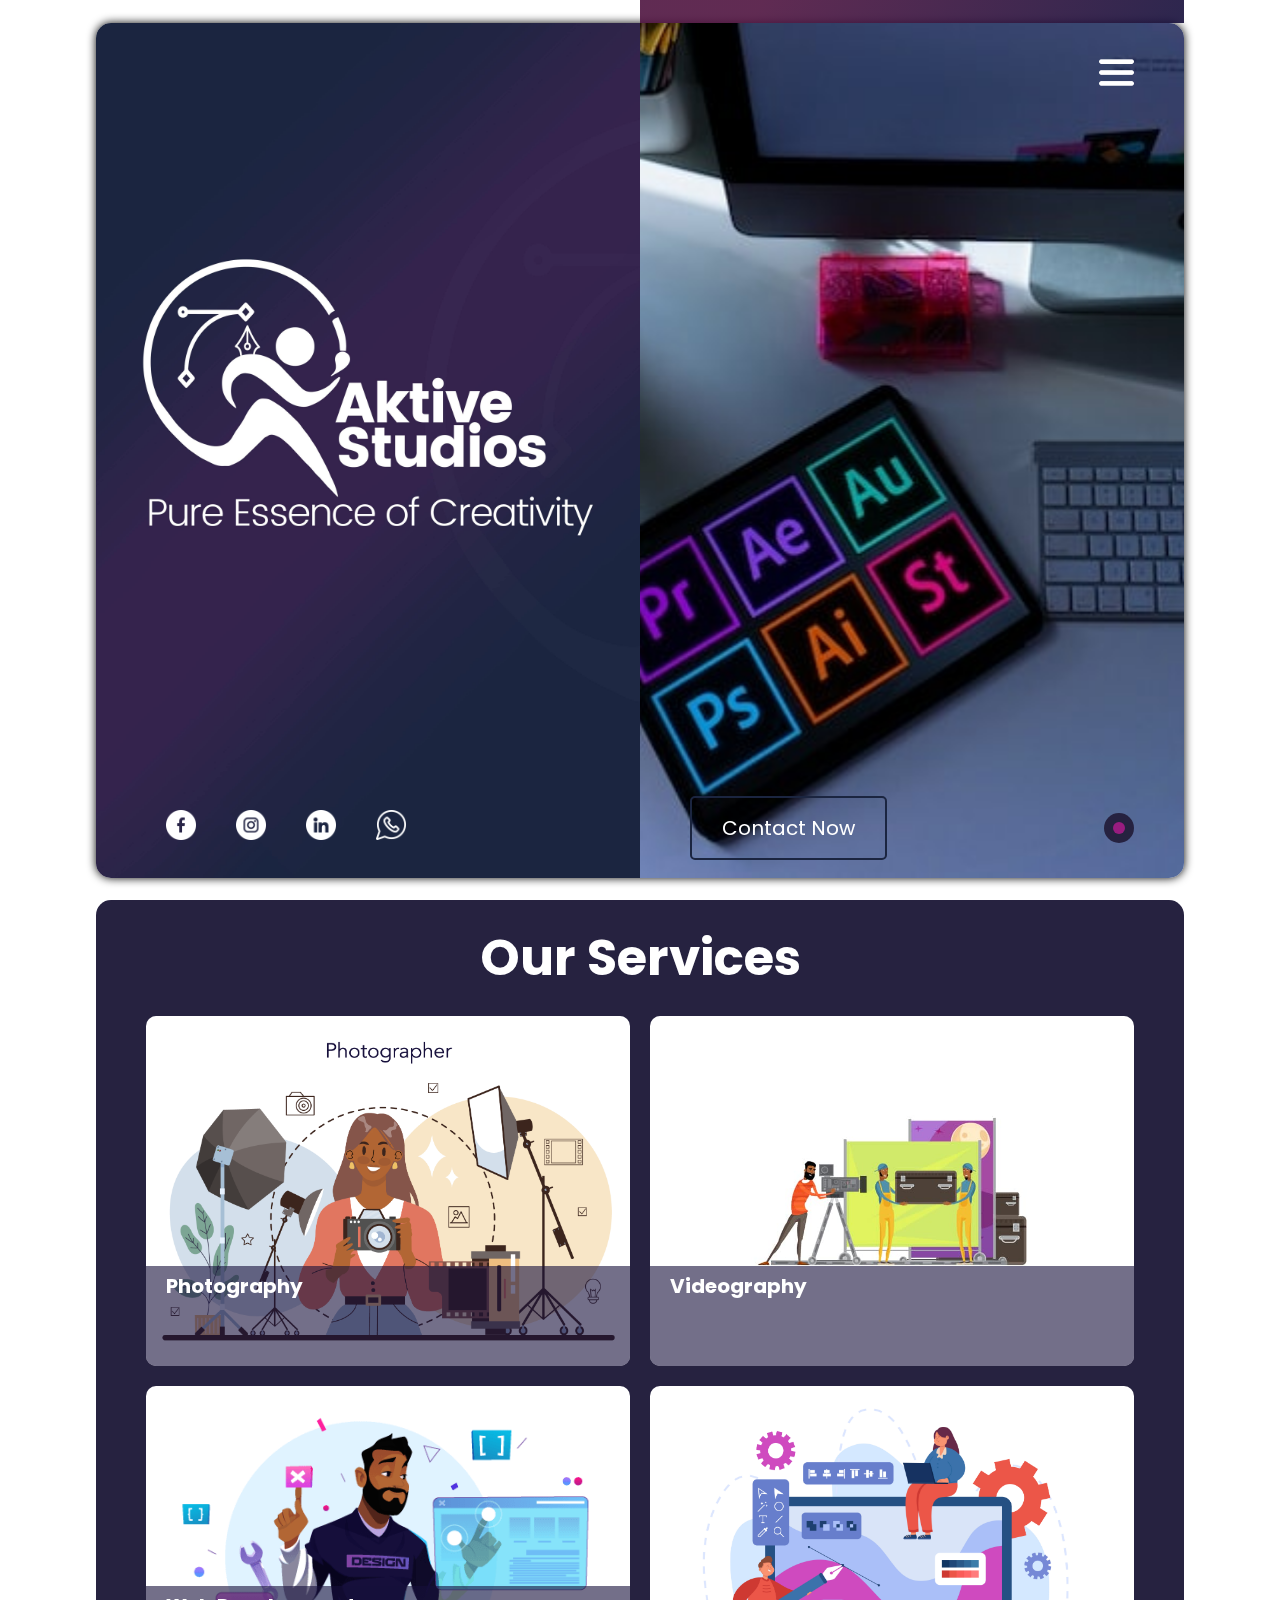
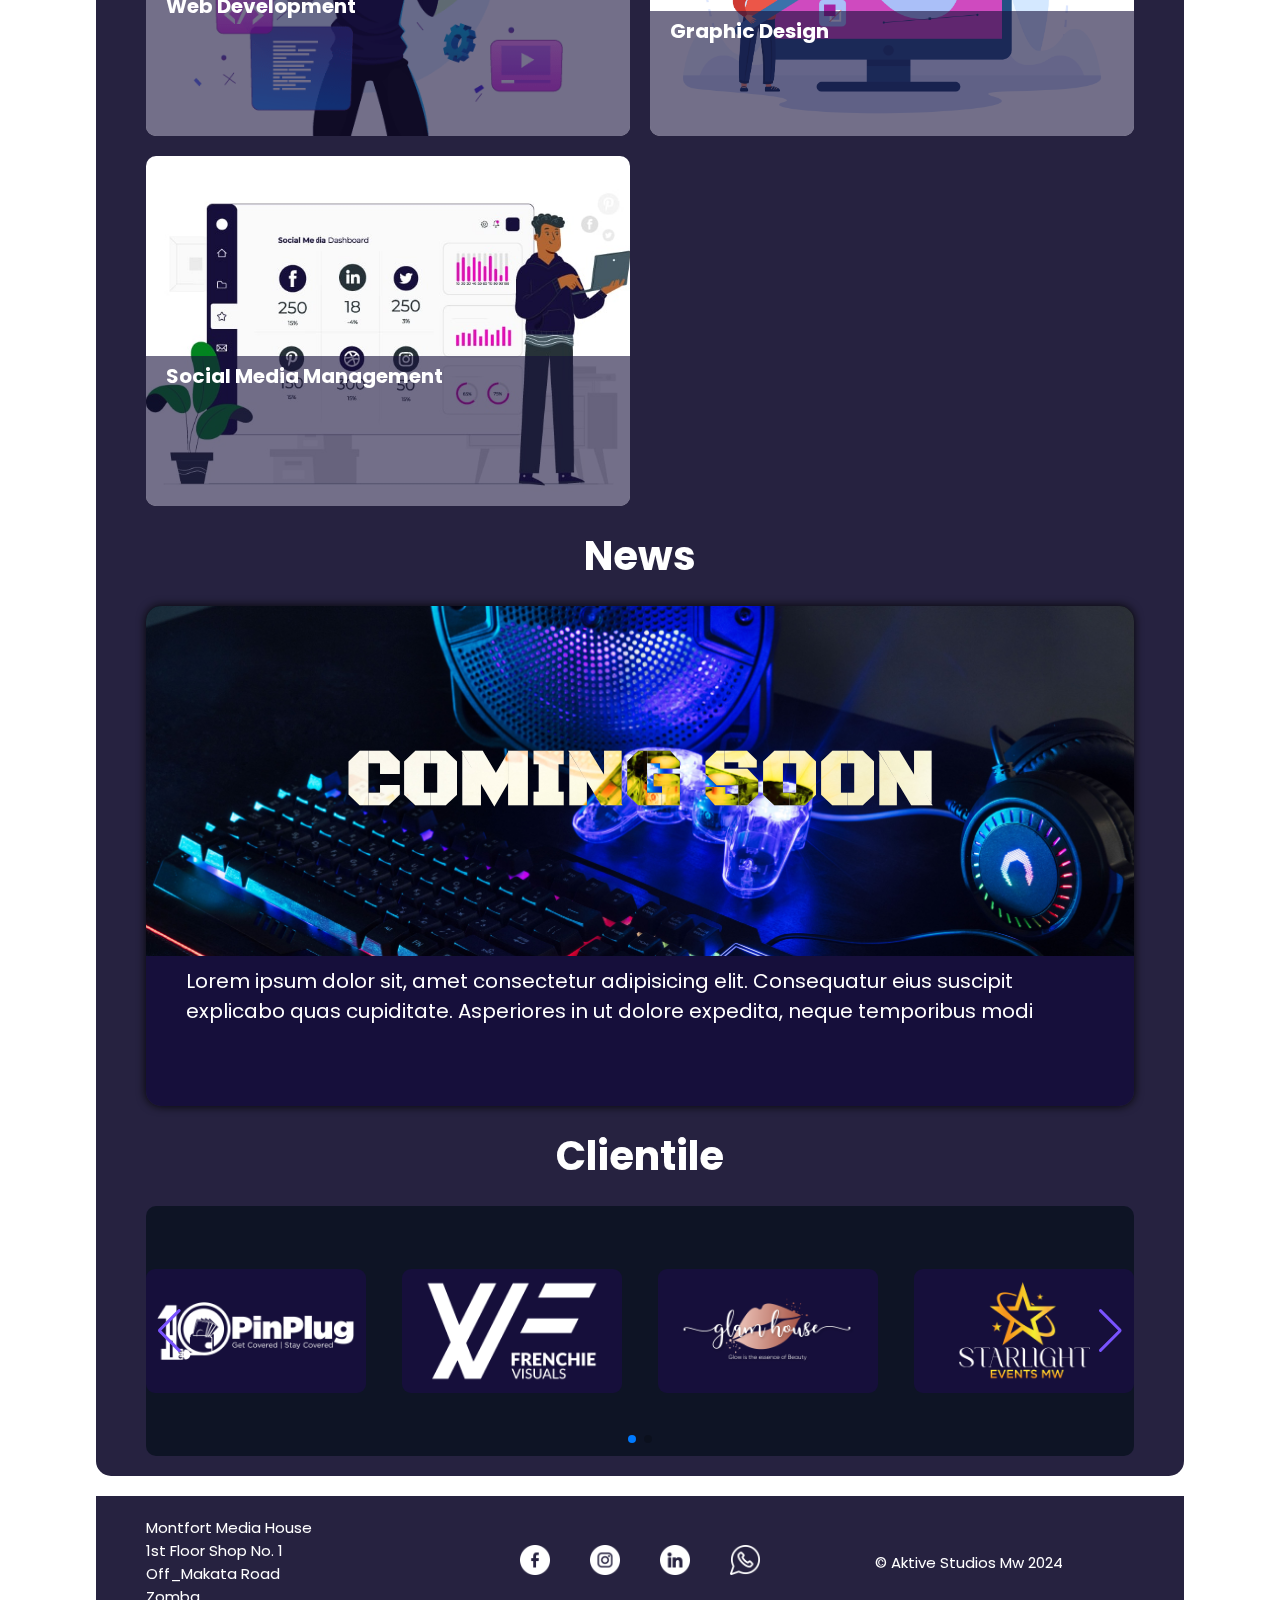
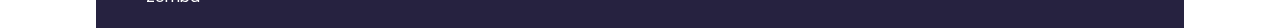
==== index.html @ d909a80d "Initial commit" ====
<!DOCTYPE html>
<html lang="en">
  <head>
    <meta charset="UTF-8" />
    <meta name="viewport" content="width=device-width, initial-scale=1.0" />
    <title>Home-Aktive Studios</title>
    <!-- GOOGLE FONTS -->
    <link rel="preconnect" href="https://fonts.googleapis.com" />
    <link rel="preconnect" href="https://fonts.gstatic.com" crossorigin />
    <link
      href="https://fonts.googleapis.com/css2?family=Poppins:wght@400;500;700&display=swap"
      rel="stylesheet"
    />
    <!-- SWIPER CSS -->
    <link
      rel="stylesheet"
      href="https://cdn.jsdelivr.net/npm/swiper@11/swiper-bundle.min.css"
    />

    <!-- FAVICON -->
    <link rel="icon" type="image/x-icon" href="/favicon/favicon.ico" />
    <!-- CSS -->
    <link rel="stylesheet" href="/css/style.css" />
  </head>
  <body>
    <!-- HERO SECTION -->
    <header class="header">
      <div class="header__hero-section">
        <!-- HERO-SECTION-LEFT-SIDE -->
        <div class="hero-section__left">
          <div class="left__social-media-icons">
            <a href="#"
              ><img src="/project-assests/icons/facebook.png" alt="FaceBook"
            /></a>
            <a href="#"
              ><img src="/project-assests/icons/instagram.png" alt="Instagram"
            /></a>
            <a href="#"
              ><img src="/project-assests/icons/linkedin.png" alt="Linkedin"
            /></a>
            <a href="#"
              ><img src="/project-assests/icons/whatsapp.png" alt="Linkedin"
            /></a>
          </div>
        </div>
        <!-- HERO-SECTION-RIGHT-SIDE -->
        <div class="hero-section__right">
          <!-- NAVIGATION -->
          <nav class="hero-section__right-navigation">
            <!-- LOGO -->
            <div class="right-navigation__logo">
              <a href="./index.html">
                <img
                  src="/project-assests/aktive-stu-compressed/Display-min.jpg"
                  alt="Logo"
                />
              </a>
            </div>
            <!-- NAVIGITON LINKS -->
            <ul class="right-navigation__links">
              <li><a href="#">Home</a></li>
              <li class="dropdown-parent">
                <a href="#">Services</a>
                <!-- DROPDOWN -->
                <ul class="dropdown">
                  <li><a href="./photography.html">Photography</a></li>
                  <li><a href="#">Videography</a></li>
                  <li><a href="./graphic-design.html">Graphic Design</a></li>
                  <li><a href="#">Web Development</a></li>
                  <li><a href="#">Social Media Management</a></li>
                </ul>
              </li>
              <!-- <li><a href="#">News</a></li> -->
              <li><a href="./contact.html">Contact Us</a></li>
              <li><a href="./about.html">About Us</a></li>
            </ul>
            <!-- NAVIGATION MENU-CLOSE ICON -->
            <div class="right-navigation__icon"></div>
          </nav>
          <!-- WELCOME -->
          <div class="hero-section__welcome-aktive">
            <h2 class="welcome">Aktive Studios Mw</h2>
            <p class="aktive-subtitle">Pure Essence Of Creativity</p>
          </div>
          <!-- CALL TO ACTION -->
          <div class="hero-section__right-bottom">
            <button class="right-bottom__button btn hide-this-one">
              Contact Now
            </button>
            <div class="right-bottom__glow" title="We are open">
              <span class="glow__inner-circle"></span>
            </div>
          </div>
          <!-- SMALL SCREEN NAVIGATION -->
          <div class="nav-sm">
            <ul class="nav-sm__links">
              <li><a href="./index.html">Home</a></li>
              <li><a href="#">News</a></li>
              <li><a href="./contact.html">Contact Us</a></li>
              <li><a href="./about.html">About Us</a></li>
              <hr />
              <li><a href="./photography.html">Photography</a></li>
              <li><a href="#">Videography</a></li>
              <li><a href="./graphic-design.html">Graphic Design</a></li>
              <li><a href="#">Social Media Management</a></li>
              <li><a href="#">Web Design and Development</a></li>
            </ul>
          </div>
        </div>
      </div>
    </header>
    <main class="main">
      <!-- OVERVIEW -->
      <section class="main__overview">
        <!-- TITLE -->
        <h2 class="main__overview-title">Our Services</h2>
        <!-- CARDS -->
        <div class="main__overview-photography card">
          <!-- CARD DESCRIPTION -->
          <div class="card__description">
            <h2 class="min-description-title">Photography</h2>
            <p class="min-description">
              Freezing moments with finesse and creativity, this is more than
              just snapping pictures, it&apos;s about weaving a visual narrative
              that speaks to your distinctive story. Be it corporate events,
              product showcases, or personal milestones, our team of skilled
              photographers brings an artistic flair to each project.
            </p>
          </div>
        </div>
        <!-- CARDS -->
        <div class="main__overview-videography card">
          <!-- CARD DESCRIPTION -->
          <div class="card__description">
            <h2 class="min-description-title">Videography</h2>
            <p class="min-description">
              With a fresh perspective and innovative approach, we transform
              ideas into visually compelling stories. Whether it&apos;s
              documenting events, creating promotional videos, or capturing
              life&apos;s significant moments, we create videos that not only
              engage but also resonate, delivering a visual journey that
              supersedes the ordinary.
            </p>
          </div>
        </div>
        <!-- CARDS -->
        <div class="main__overview-graphic-design card">
          <!-- CARD DESCRIPTION -->
          <div class="card__description">
            <h2 class="min-description-title">Graphic Design</h2>
            <p class="min-description">
              In the world of graphic design, we transform concepts into visual
              masterpieces. We design eye-catching and impactful visions that
              communicate your brand&apos;s essence. From logos to marketing
              collateral, we merge creativity with precision to deliver designs
              that stand out. We bring your ideas to life with compelling
              graphic solutions that leave a last impression.
            </p>
          </div>
        </div>
        <!-- CARDS -->
        <div class="main__overview-web-development card">
          <!-- CARD DESCRIPTION -->
          <div class="card__description">
            <h2 class="min-description-title">Web Development</h2>
            <p class="min-description">
              we bring digital visions to life. Creating websites that not only
              captivate but also deliver exceptional user experiences. From
              concept to coding, we specialize in turning ideas into visually
              appealing and intuitively navigable online spaces. Let us elevate
              online presence with tailored web solutions that leave a lasting
              impression. Visit our offices today, let us work on your next
              project.
            </p>
          </div>
        </div>
        <!-- CARDS -->
        <div class="main__overview-social-media-management card">
          <!-- CARD DESCRIPTION -->
          <div class="card__description">
            <h2 class="min-description-title">Social Media Management</h2>
            <p class="min-description">
              We specialize in comprehensive social media management, tailoring
              strategies to elevate your brands online presence. From content
              creation and scheduling to audience engagement and analytics, our
              team ensures a dynamic and effective social media presence. We
              craft compelling narratives across platforms, fostering meaningful
              connections and driving results.
            </p>
          </div>
        </div>
      </section>
      <!-- NEWS SECTION -->
      <section class="main__news">
        <h2 class="main__news-title">News</h2>
        <div class="main__news-container">
          <div class="news__banner">
            <h2 class="banner__inner-content">Coming Soon</h2>
          </div>
          <div class="news__description">
            <p>
              Lorem ipsum dolor sit, amet consectetur adipisicing elit.
              Consequatur eius suscipit explicabo quas cupiditate. Asperiores in
              ut dolore expedita, neque temporibus modi
            </p>
          </div>
        </div>
      </section>
      <!-- CLIENTS -->
      <!--  -->
      <h2 class="client-title">Clientile</h2>
      <!-- Swiper -->
      <div class="swiper mySwiper index-swiper">
        <div class="swiper-wrapper">
          <div class="swiper-slide">
            <div class="client-logos__group-1">
              <!-- 10 Pin Plug -->
              <img
                class="client-logo"
                src="/project-assests/client-logos/10-pin-plug.png"
                alt="10 Pin Plug Logo"
              />
              <!-- FV -->
              <img
                class="client-logo"
                src="/project-assests/client-logos/FV.png"
                alt="FV Logo"
              />
              <!-- Glamhouse -->
              <img
                class="client-logo"
                src="/project-assests/client-logos/Glamshouse.png"
                alt="FV Logo"
              />
              <!-- Starlight -->
              <img
                class="client-logo ten-hidden"
                src="/project-assests/client-logos/Starlight.png"
                alt="Starlight"
              />
            </div>
          </div>
          <div class="swiper-slide">
            <div class="client-logos__group-2">
              <!-- OMJAN -->
              <img
                class="client-logo"
                src="/project-assests/client-logos/Omjan.png"
                alt="Omjan Logo"
              />
              <!-- AMALGACOOP -->
              <img
                class="client-logo"
                src="/project-assests/client-logos/amalgacoop.png"
                alt="Amalgacoop Logo"
              />
              <!-- SIR HARRY JOHNSON -->
              <img
                class="client-logo ten-hidden"
                src="/project-assests/client-logos/SJSS.png"
                alt="Sir Harry Johnson Logo"
              />
              <!-- SPARKLE -->
              <img
                class="client-logo"
                src="/project-assests/client-logos/Sparkle.png"
                alt="Sparkle Logo"
              />
            </div>
          </div>
          <!-- <div class="swiper-slide">Slide 3</div>
          <div class="swiper-slide">Slide 4</div>
          <div class="swiper-slide">Slide 5</div>
          <div class="swiper-slide">Slide 6</div>
          <div class="swiper-slide">Slide 7</div>
          <div class="swiper-slide">Slide 8</div>
          <div class="swiper-slide">Slide 9</div> -->
        </div>
        <div class="swiper-button-next"></div>
        <div class="swiper-button-prev"></div>
        <div class="swiper-pagination"></div>
      </div>
    </main>
    <!-- FOOTER -->
    <!-- Footer -->
    <footer class="footer">
      <div class="footer__address">
        <h2 class="address__title" style="display: none">Physical Address</h2>
        <p class="address__description">
          Montfort Media House<br />
          1st Floor Shop No. 1<br />
          Off_Makata Road<br />
          Zomba
        </p>
      </div>

      <div class="hero-section__social-media-icons--footer">
        <a href="#">
          <img
            class="social-media social-media--facebook"
            src="/project-assests/icons/facebook.png"
            alt="FaceBook"
          />
        </a>
        <a href="#">
          <img
            class="social-media social-media--instagram"
            src="/project-assests/icons/instagram.png"
            alt="Instagram"
          />
        </a>
        <a href="#">
          <img
            class="social-media social-media--linkedin"
            src="/project-assests/icons/linkedin.png"
            alt="LinkedIn"
          />
        </a>
        <a href="#">
          <img
            class="social-media social-media--whatsapp"
            src="/project-assests/icons/whatsapp.png"
            alt="WhatsApp"
          />
        </a>
      </div>
      <div class="footer__copyright">
        <p class="copyright__info">&copy; Aktive Studios Mw 2024</p>
      </div>
    </footer>
    <!-- SWIPER JS -->
    <script src="https://cdn.jsdelivr.net/npm/swiper@11/swiper-bundle.min.js"></script>
    <!-- JAVASCRIPT -->
    <script src="/javascript/main.js"></script>
  </body>
</html>
---- css/style.css ----
@import url("https://fonts.googleapis.com/css2?family=Black+Ops+One&display=swap");
*,
*::before,
*::after {
  box-sizing: border-box;
  font-family: "Poppins", sans-serif;
  list-style-type: none;
  text-decoration: none;
  margin: 0;
  padding: 0;
}

html {
  font-size: 62.5%;
  scroll-behavior: smooth;
}

body {
  text-decoration: none;
  background-color: #fff;
}

.header {
  display: flex;
  align-items: center;
  justify-content: center;
  height: 100vh;
  width: 100%;
}
.header__hero-section {
  box-shadow: 0 0 10px #050505;
  border-radius: 1.5em;
  height: 95vh;
  width: 85%;
  display: grid;
  grid-template-areas: "hero-section__left hero-section__right";
  grid-template-columns: repeat(2, minmax(0, 1fr));
  grid-template-rows: repeat(1, minmax(0, 1fr));
}

.hero-section__right {
  background-image: url("/project-assests/aktive-stu-compressed/adobe-products-on-tablet-min.jpg");
  background-size: cover;
  background-position: center;
  background-repeat: no-repeat;
  grid-area: hero-section__right;
  border-top-right-radius: 1.5em;
  border-bottom-right-radius: 1.5em;
  position: relative;
  animation: switchBanner;
  animation-duration: 25s;
  animation-timing-function: ease-in-out;
  animation-iteration-count: infinite;
  animation-direction: alternate;
}
.hero-section__right:hover {
  cursor: pointer;
  animation-play-state: paused;
}
.hero-section__right-navigation {
  display: flex;
  align-items: center;
  justify-content: center;
  justify-content: flex-end;
  padding: 0 5em;
  height: 10em;
  width: 100%;
  position: relative;
  overflow-x: hidden;
}

@keyframes switchBanner {
  0% {
    background-image: url("/project-assests/aktive-stu-compressed/adobe-products-on-tablet-min.jpg");
    background-size: cover;
    background-position: center;
    background-repeat: no-repeat;
  }
  25% {
    background-image: url("/project-assests/aktive-stu-compressed/cameras-min.jpg");
    background-size: cover;
    background-position: center;
    background-repeat: no-repeat;
  }
  50% {
    background-image: url("/project-assests/aktive-stu-compressed/programming-min.jpg");
    background-size: cover;
    background-position: center;
    background-repeat: no-repeat;
  }
  75% {
    background-image: url("/project-assests/aktive-stu-compressed/shiny-lens-min.jpg");
    background-size: cover;
    background-position: center;
    background-repeat: no-repeat;
  }
  100% {
    background-image: url("/project-assests/aktive-stu-compressed/social-media-woman-laptop-min.jpg");
    background-size: cover;
    background-position: center;
    background-repeat: no-repeat;
  }
}
.right-navigation__logo {
  height: 5em;
  width: 5em;
  display: none;
}
.right-navigation__logo img {
  border-radius: 100%;
  height: 100%;
  width: 100%;
}

.right-navigation__links {
  display: flex;
  align-items: center;
  justify-content: center;
  padding: 0;
  position: relative;
  transition: all 250ms ease-in-out 5ms;
  transform: translateX(1000px);
}
.right-navigation__links li {
  margin: 0 1.5em;
  transition: all 250ms ease-in-out 5ms;
}
.right-navigation__links li a {
  padding: 0;
  font-size: 1.4em;
  font-weight: 500;
  color: #fff;
  transition: all 250ms ease-in-out 5ms;
}
.right-navigation__links li a:hover {
  color: #b61b90;
}

.right-navigation__icon {
  background-image: url("/project-assests/icons/menu.png");
  background-size: cover;
  background-position: center;
  background-repeat: no-repeat;
  cursor: pointer;
  width: 35px;
  height: 35px;
  filter: invert(1);
  transition: all 250ms ease-in-out 5ms;
}

.right-navigation__icon.nav--close {
  background-image: url("/project-assests/icons/close.png");
  background-size: cover;
  background-position: center;
  background-repeat: no-repeat;
  cursor: pointer;
  width: 20px;
  height: 20px;
  filter: invert(1);
  transition: all 250ms ease-in-out 5ms;
}

.hero-section__right-navigation.view-overflow {
  overflow-x: visible;
}

.dropdown {
  position: absolute;
  display: none;
  background-color: rgba(22, 15, 59, 0.8);
  background-image: linear-gradient(to left top, rgba(22, 15, 59, 0.8), rgba(79, 20, 64, 0.5) 40%, rgba(79, 20, 64, 0.5) 50%, rgba(22, 15, 59, 0.8));
  border-radius: 0.5em;
  padding: 0.5em 2em;
}
.dropdown li {
  margin: 1.5em 0;
}

.dropdown.active {
  display: block;
}

.hero-section__left {
  background-image: url("/project-assests/aktive-stu-compressed/Display-min.jpg");
  background-size: cover;
  background-position: center;
  background-repeat: no-repeat;
  border-top-left-radius: 1.5em;
  border-bottom-left-radius: 1.5em;
  grid-area: hero-section__left;
  position: relative;
  padding: 0 5em;
}

.left__social-media-icons {
  position: absolute;
  bottom: 0;
  height: 10em;
  width: 100%;
  display: flex;
  align-items: center;
  justify-content: center;
  justify-content: flex-start;
}
.left__social-media-icons img {
  filter: invert(1);
  height: 30px;
  margin: 0 2em;
  transition: all 250ms ease-in-out 5ms;
  width: 30px;
}
.left__social-media-icons img:hover {
  transform: translateY(-5px);
  filter: invert(50);
  opacity: 0.5;
}

.hero-section__right-bottom {
  position: absolute;
  bottom: 0;
  width: 100%;
  height: 10em;
  display: flex;
  align-items: center;
  justify-content: center;
  justify-content: space-between;
  padding: 0 5em;
}

.btn {
  font-size: 2em;
  padding: 15px 30px;
  color: #fff;
  background: transparent;
  outline: 0;
  overflow: hidden;
  border: 2px solid #1b2540;
  cursor: pointer;
  position: relative;
  border-radius: 5px;
  transition: all 250ms ease-in-out 5ms;
}

.btn.btn:hover {
  box-shadow: 1px 1px 5px #1b2540;
  transform: scale(1.1);
}

.btn::before {
  content: "";
  width: 100%;
  height: 100%;
  position: absolute;
  left: 0;
  top: 0;
  transform: translateX(-100%);
  background: linear-gradient(90deg, transparent, #1b2540, transparent);
  transition: all 500ms ease;
}

.btn:hover::before {
  left: 100%;
  transform: translateX(100%);
}

.right-bottom__glow {
  display: flex;
  align-items: center;
  justify-content: center;
  background: rgb(23, 252, 23);
  border-radius: 100%;
  border: none;
  box-shadow: 0 0 10px 2px rgb(23, 252, 23);
  cursor: pointer;
  height: 30px;
  width: 30px;
  animation: bubble_glow 4s alternate 0ms infinite;
  transition: all 250ms ease-in-out 5ms;
}

.glow__inner-circle {
  width: 12px;
  height: 12px;
  background: #ffffff;
  border: none;
  border-radius: 100%;
  filter: opacity(0.8);
}

.right-bottom__glow.close {
  animation: none;
  box-shadow: none;
  background: #262240;
}

.glow__inner-circle.close {
  background: #b61b90;
}

@keyframes bubble_glow {
  0% {
    transform: scale(1);
  }
  50% {
    box-shadow: 0 0 10px 3px rgb(23, 252, 23);
    filter: hue-rotate(220deg);
    transform: scale(1.19);
  }
  100% {
    transform: scale(1);
  }
}
@media (max-width: 1024px) {
  .hero-section__right-navigation {
    display: flex;
    align-items: center;
    justify-content: center;
    justify-content: flex-end;
    padding: 0 2em;
    height: 10em;
    width: 100%;
    position: relative;
    overflow-x: hidden;
  }
  .btn {
    font-size: 2em;
    padding: 10px 20px;
  }
  .header__hero-section {
    height: 95vh;
    width: 90%;
  }
}
@media (max-width: 768px) {
  .header {
    display: block;
    height: 70vh;
  }
  .header__hero-section {
    width: 100%;
    height: 70vh;
    border: none;
    box-shadow: none;
    border-radius: none;
    grid-template-areas: "hero-section__right";
    grid-template-columns: repeat(1, minmax(0, 1fr));
    grid-template-rows: repeat(1, minmax(0, 1fr));
  }
  .header__hero-section .hero-section__left {
    display: none;
  }
  .header__hero-section .hero-section__right {
    border-radius: 0;
  }
  .hero-section__right-navigation {
    justify-content: space-between;
    padding: 0 2.5em;
    height: 10em;
    width: 100%;
  }
  .right-navigation__logo {
    display: block;
  }
  .right-navigation__links {
    display: flex;
    align-items: center;
    justify-content: center;
    transition: all 250ms ease-in-out 5ms;
  }
  .right-navigation__links li {
    margin: 0 0.5em;
    transition: all 250ms ease-in-out 5ms;
  }
  .hero-section__right-bottom {
    bottom: 0;
    width: 100%;
    height: 20em;
    display: flex;
    align-items: center;
    justify-content: center;
    flex-direction: column;
    padding: 0;
  }
  .right-bottom__glow {
    margin-top: 15px;
  }
  .btn {
    font-size: 2em;
    padding: 8px 20px;
  }
}
@media (max-width: 430px) {
  .header {
    display: block;
    height: 60vh;
  }
  .header__hero-section {
    width: 100%;
    height: 60vh;
    border: none;
    box-shadow: none;
    border-radius: none;
    grid-template-areas: "hero-section__right";
    grid-template-columns: repeat(1, minmax(0, 1fr));
    grid-template-rows: repeat(1, minmax(0, 1fr));
  }
  .header__hero-section .hero-section__left {
    display: none;
  }
  .header__hero-section .hero-section__right {
    border-radius: 0;
  }
  .hero-section__right-navigation {
    justify-content: space-between;
    padding: 0 2.5em;
    height: 10em;
    width: 100%;
  }
  .right-navigation__logo {
    display: block;
  }
  .right-navigation__links {
    display: flex;
    align-items: center;
    justify-content: center;
    transition: all 250ms ease-in-out 5ms;
  }
  .right-navigation__links li {
    margin: 0;
    transition: all 250ms ease-in-out 5ms;
  }
  .hero-section__right-bottom {
    bottom: 0;
    width: 100%;
    height: 20em;
    display: flex;
    align-items: center;
    justify-content: center;
    flex-direction: column;
    padding: 0;
  }
  .right-bottom__glow {
    margin-top: 15px;
  }
  .btn {
    font-size: 2em;
    padding: 8px 20px;
  }
}
.main {
  background-color: #262240;
  border-radius: 1.5em;
  padding: 2em 5em;
  width: 85%;
  margin-inline: auto;
}

.card {
  background: linear-gradient(to left top, #1b2540, #4f1440 40%, #4f1440 50%, #262240);
  border-radius: 1em;
  position: relative;
  height: 35em;
  overflow: hidden;
  transition: all 250ms ease-in-out 5ms;
}
.card:hover {
  cursor: pointer;
  transform: scale(1.025);
}

.main__overview {
  display: grid;
  grid-template-areas: "title title" "photography videography" "web-design graphic-design" "social-media-management .";
  grid-template-rows: repeat(4, minmax(0, auto));
  grid-template-columns: repeat(2, minmax(0, 1fr));
  gap: 2em;
}

.main__overview-title {
  grid-area: title;
  color: #fff;
  font-size: 5em;
  font-weight: 700;
  text-align: center;
}

.main__overview-photography {
  grid-area: photography;
  background-image: url("/project-assests/aktive-stu-compressed/photographer-vector-web-min.png");
  background-size: cover;
  background-position: center;
  background-repeat: no-repeat;
}

.main__overview-videography {
  grid-area: videography;
  background-image: url("/project-assests/aktive-stu-compressed/videographers-vector-web-min.jpg");
  background-size: cover;
  background-position: center;
  background-repeat: no-repeat;
}

.main__overview-graphic-design {
  grid-area: graphic-design;
  background-image: url("/project-assests/images/graphics-animated-2.jpg");
  background-size: cover;
  background-position: center;
  background-repeat: no-repeat;
}

.main__overview-web-development {
  grid-area: web-design;
  background-image: url("/project-assests/aktive-stu-compressed/web-developer-vector-web-min.png");
  background-size: cover;
  background-position: center;
  background-repeat: no-repeat;
}

.main__overview-social-media-management {
  grid-area: social-media-management;
  background-image: url("/project-assests/aktive-stu-compressed/social-media-management-vector-web-min.jpg");
  background-size: cover;
  background-position: center;
  background-repeat: no-repeat;
}

.card__description {
  position: absolute;
  bottom: 0;
  background: rgba(22, 15, 59, 0.6);
  border-bottom-right-radius: 1em;
  border-bottom-right-radius: 1em;
  width: 100%;
  padding: 0.5em 2em;
  transition: all 250ms ease-in-out 5ms;
  transform: translateY(100px);
}
.card__description:hover {
  transform: translateY(0);
}

.min-description-title {
  color: #fff;
  margin-bottom: 10px;
  font-size: 2em;
}

.min-description {
  color: #fff;
  font-size: 1.6em;
  opacity: 0;
}
.min-description:hover {
  opacity: 1;
}

@media (max-width: 1024px) {
  .main {
    width: 90%;
  }
  .card {
    border-radius: 0.8em;
    height: 25em;
  }
  .card__description {
    position: absolute;
    bottom: 0;
    background: rgba(22, 15, 59, 0.6);
    border-bottom-right-radius: 0.8em;
    border-bottom-right-radius: 0.8em;
    width: 100%;
    padding: 0.25em 2em;
    transform: translateY(150px);
  }
  .card__description:hover {
    transform: translateY(0);
  }
  .min-description-title {
    margin-bottom: 5px;
    font-size: 1.7em;
  }
  .min-description {
    font-size: 1.5em;
    opacity: 0;
  }
  .min-description:hover {
    opacity: 1;
  }
}
@media (max-width: 768px) {
  .main {
    background-color: #262240;
    border-radius: 0;
    padding: 0.5em 2.5em;
    width: 100%;
    margin-inline: auto;
  }
}
@media (max-width: 430px) {
  .card {
    height: 22em;
    border-radius: 0.5em;
  }
  .main {
    background-color: #262240;
    border-radius: 0;
    padding: 2em 2em;
    width: 100%;
  }
  .main__overview {
    grid-template-areas: "title" "photography" "videography" "web-design" "graphic-design" "social-media-management";
    grid-template-rows: repeat(6, minmax(0, auto));
    grid-template-columns: auto;
    gap: 2em;
  }
  .main__overview-title {
    font-size: 3em;
  }
  .card__description {
    border-bottom-right-radius: 0.5em;
    border-bottom-right-radius: 0.5em;
    transform: translateY(100px);
  }
  .min-description-title {
    font-size: 2em;
  }
  .min-description {
    font-size: 1.2em;
  }
  .right-navigation__links {
    display: none;
  }
}
.main__news {
  display: grid;
  grid-template-areas: "news" "news__description";
  grid-template-columns: auto;
  grid-template-rows: repeat(2, minmax(0, auto));
  gap: 2em;
  margin-top: 2em;
}

.main__news-title {
  color: #fff;
  font-size: 4em;
  font-weight: 700;
  text-align: center;
  grid-area: news;
}

.main__news-container {
  grid-area: news__description;
  height: 50em;
  border-radius: 1.5em;
  box-shadow: 0 0 10px #050505;
  background-image: linear-gradient(to bottom, #000 70%, #160f3b 70%);
}

.news__banner {
  width: 100%;
  height: 70%;
  border-top-right-radius: 1.5em;
  border-top-left-radius: 1.5em;
  background-image: url("/project-assests/aktive-stu-compressed/gaming-set-up-min.jpg");
  background-size: cover;
  background-position: center;
  background-repeat: no-repeat;
  background-position: top;
  display: flex;
  align-items: center;
  justify-content: center;
}

.banner__inner-content {
  color: #fff;
  font-size: 4em;
  font-weight: 700;
  text-align: center;
  font-size: 8em;
  text-transform: uppercase;
  font-family: "Black Ops One", system-ui;
  mix-blend-mode: difference;
}

.news__description {
  width: 100%;
  height: 30%;
  padding: 0.5em 2em;
  font-size: 2em;
  color: #fff;
}

@media (max-width: 1024px) {
  .main__news-container {
    grid-area: news__description;
    height: 40em;
    border-radius: 1em;
  }
  .news__banner {
    width: 100%;
    height: 70%;
    border-top-right-radius: 1em;
    border-top-left-radius: 1em;
    background-image: url("/project-assests/aktive-stu-compressed/gaming-set-up-min.jpg");
    background-size: cover;
    background-position: center;
    background-repeat: no-repeat;
    background-position: top;
    display: flex;
    align-items: center;
    justify-content: center;
  }
  .news__description {
    font-size: 1.8em;
    color: #fff;
    text-align: justify;
  }
}
@media (max-width: 430px) {
  .main__news-container {
    height: 30em;
    border-radius: 0.5em;
    box-shadow: 0 0 10px rgba(5, 5, 5, 0.5);
  }
  .news__banner {
    border-top-right-radius: 0.5em;
    border-top-left-radius: 0.5em;
  }
  .main__news-title {
    font-size: 3em;
  }
  .banner__inner-content {
    font-size: 4.5em;
  }
  .news__description {
    font-size: 1.2em;
  }
}
.swiper {
  margin-top: 2em;
  height: 50em;
  border-radius: 1em;
  width: 100%;
}

.index-swiper {
  height: 25em;
}

.swiper-slide {
  text-align: center;
  font-size: 18px;
  background-color: #0e1425;
  display: flex;
  justify-content: center;
  align-items: center;
}

.client-title {
  color: #fff;
  font-size: 4em;
  font-weight: 700;
  text-align: center;
  margin: 0.5em 0;
}

@media (max-width: 430px) {
  .client-title {
    font-size: 3em;
  }
}
.client-logo {
  width: 220px;
  -o-object-fit: cover;
     object-fit: cover;
  border-radius: 0.5em;
}

.main__client-logos {
  width: 100%;
  overflow: hidden;
  height: 15em;
  border-radius: 1em;
  margin-top: 2em;
  display: flex;
  align-items: center;
  justify-content: center;
}

.client-logos__group-1,
.client-logos__group-2 {
  display: flex;
  align-items: center;
  justify-content: center;
  padding: 0.5em;
  gap: 2em;
}

@media (max-width: 430px) {
  .swiper {
    height: 22em;
    border-radius: 0.5em;
  }
}
.footer {
  display: grid;
  grid-template-areas: "footer__address hero-section__social-media-icons--footer footer__copyright";
  grid-template-columns: repeat(3, minmax(0, 1fr));
  grid-template-rows: repeat(1, minmax(0, auto));
  padding: 2em 5em;
  width: 85%;
  background: #262240;
  margin-inline: auto;
  margin-top: 2em;
}

.footer__address {
  grid-area: footer__address;
  justify-self: flex-start;
}

.hero-section__social-media-icons--footer {
  grid-area: hero-section__social-media-icons--footer;
}
.hero-section__social-media-icons--footer img {
  filter: invert(1);
  height: 30px;
  margin: 0 2em;
  transition: all 250ms ease-in-out 5ms;
  width: 30px;
}
.hero-section__social-media-icons--footer img:hover {
  transform: translateY(-5px);
  filter: invert(50);
  opacity: 0.5;
}

.footer__copyright {
  grid-area: footer__copyright;
  justify-self: center;
  align-self: center;
  color: #fff;
  font-size: 1.5em;
}

.address__title {
  color: #fff;
  font-size: 4em;
  font-weight: 700;
  text-align: center;
  -moz-text-align-last: left;
       text-align-last: left;
  font-size: 3.5em;
  margin-bottom: 0.5em;
}

.address__description {
  color: #fff;
  text-align: justify;
  font-size: 1.5em;
}

.hero-section__social-media-icons--footer {
  display: flex;
  align-items: center;
  justify-content: center;
  align-self: center;
}

@media (max-width: 1024px) {
  .footer {
    width: 90%;
  }
}
@media (max-width: 768px) {
  .client-logo {
    width: 180px;
  }
  .footer {
    padding: 2em 5em;
    width: 100%;
  }
  .hero-section__social-media-icons--footer img {
    filter: invert(1);
    height: 30px;
    margin: 0 0.5em;
    transition: all 250ms ease-in-out 5ms;
    width: 30px;
  }
}
@media (max-width: 430px) {
  .footer {
    grid-template-areas: "footer__address" "hero-section__social-media-icons--footer" "footer__copyright";
    grid-template-columns: repeat(1, minmax(0, 1fr));
    grid-template-rows: repeat(3, minmax(100px, auto));
    padding: 0.5em 2em;
    width: 100%;
    margin-top: 2em;
  }
  .hero-section__social-media-icons--footer {
    justify-self: start;
  }
  .footer__copyright {
    grid-area: footer__copyright;
    justify-self: start;
    color: #fff;
    font-size: 1.5em;
  }
  .address__title {
    font-size: 2em;
  }
}
.social-media-right {
  display: none;
}

.header__other-pages {
  display: grid;
  grid-template-areas: "hero-section__right";
  grid-template-columns: repeat(1, minmax(0, 1fr));
  grid-template-rows: repeat(1, minmax(0, 1fr));
}

.hero-section__left--other-pages {
  display: none;
}

.hero-section__right--other-pages {
  border-radius: 1.5em;
}

.social-media-right--other-pages {
  display: block;
  position: relative;
  height: auto;
  width: auto;
}

.right-navigation__logo--other-pages {
  display: block;
}

.hero-section__right-navigation--other-pages {
  justify-content: space-between;
}

.hero-section__right-bottom--other-pages {
  justify-content: space-between;
}

@media (max-width: 430px) {
  .social-media-right--other-pages {
    display: none;
  }
}
.btn__about-page {
  display: none;
}

.hero__about-page {
  background-image: url("/project-assests/images/contact-banner.png");
  animation: none;
}
.hero__about-page:hover {
  cursor: default;
}

.about-statements__title {
  color: #fff;
  font-size: 4em;
  font-weight: 700;
  text-align: center;
}

.description-conatiner__title {
  color: #fff;
  font-size: 3em;
  margin-bottom: 0.5em;
}

.description-container__description {
  color: #dddddd;
  font-size: 2em;
}

.about-statement__description-container {
  margin: 1em 0;
  padding: 0.5em 0;
}

@media (max-width: 430px) {
  .about-statements__title {
    font-size: 3em;
  }
  .description-conatiner__title {
    color: #fff;
    font-size: 2em;
    margin-bottom: 0.25em;
  }
  .description-container__description {
    color: #dddddd;
    font-size: 1.7em;
  }
}
.main__about-team {
  display: grid;
  grid-template-areas: "title title" "felix brave" "tiwo ayami" "ulunji .";
  grid-template-rows: repeat(4, minmax(0, auto));
  grid-template-columns: repeat(2, minmax(0, 1fr));
  gap: 2em;
}

.about-team__title {
  grid-area: title;
  color: #fff;
  font-size: 4em;
  font-weight: 700;
  text-align: center;
}

.about-team__felix {
  grid-area: felix;
}

.about-team__brave {
  grid-area: brave;
}

.about-team__tiwo {
  grid-area: tiwo;
}

.about-team__ayami {
  grid-area: ayami;
}

.about-team__ulunji {
  grid-area: ulunji;
}

.card--profile {
  height: 55em;
  background: none;
}

.about-team__profile-picture {
  width: 100%;
  height: 65%;
}

.about-team__description {
  width: 100%;
  height: 35%;
  padding: 1em;
  background-color: #160f3b;
}

.profile-name {
  color: #fff;
  font-size: 2.8em;
  text-align: center;
}

.profile-title {
  color: rgb(55, 93, 206);
  font-size: 2em;
  text-align: center;
}

.profile-description {
  color: #ddd;
  font-size: 1.7em;
  bottom: 0;
  transform: translateY(0px);
  transition: all 250ms ease-in-out 5ms;
  text-align: justify;
}
.profile-description:hover {
  background-color: rgb(22, 15, 59);
  transform: translateY(-110px);
  height: 100%;
}

.up-arrow {
  width: 20px;
  height: 16px;
  margin: 10px 0;
  display: block;
  margin-inline: auto;
  position: relative;
  transition: all 250ms ease-in-out 5ms;
  animation: animateDescription;
  animation-duration: 1s;
  animation-timing-function: ease-in-out;
  animation-iteration-count: infinite;
  animation-direction: alternate;
}

@keyframes animateDescription {
  0% {
    transform: translateY(0px);
  }
  50% {
    transform: translateY(5px);
  }
  100% {
    transform: translateY(0px);
  }
}
.about-team__profile-picture--felix {
  background-image: url("/project-assests/aktive-stu-compressed/team-felix-min.png");
  background-size: cover;
  background-repeat: no-repeat;
  background-size: cover;
  background-position: center;
  background-repeat: no-repeat;
}

.about-team__profile-picture--bravery {
  background-image: url("/project-assests/aktive-stu-compressed/team-bravery-min.png");
  background-size: cover;
  background-repeat: no-repeat;
  background-size: cover;
  background-position: center;
  background-repeat: no-repeat;
}

.about-team__profile-picture--tiwo {
  background-image: url("/project-assests/aktive-stu-compressed/team-teewo-min.png");
  background-size: cover;
  background-repeat: no-repeat;
  background-size: cover;
  background-position: center;
  background-repeat: no-repeat;
}

.about-team__profile-picture--ayami {
  background-image: url("/project-assests/aktive-stu-compressed/team-petro-min.png");
  background-size: cover;
  background-repeat: no-repeat;
  background-size: cover;
  background-position: center;
  background-repeat: no-repeat;
}

.about-team__profile-picture--ulunji {
  background-image: url("/project-assests/aktive-stu-compressed/team-ulunji-min.png");
  background-size: cover;
  background-repeat: no-repeat;
  background-size: cover;
  background-position: center;
  background-repeat: no-repeat;
}

@media (max-width: 1024px) {
  .card--profile {
    height: 40em;
    background: none;
  }
  .profile-name {
    font-size: 2.5em;
    text-align: center;
  }
  .profile-title {
    color: rgb(55, 93, 206);
    font-size: 1.6em;
    text-align: center;
  }
}
@media (max-width: 768px) {
  .card--profile {
    height: 40em;
    background: none;
  }
  .profile-name {
    font-size: 2em;
    text-align: center;
  }
  .profile-title {
    color: rgb(55, 93, 206);
    font-size: 1.5em;
    text-align: center;
  }
  .zero-about-page {
    display: none;
  }
}
@media (max-width: 430px) {
  .main__about-team {
    grid-template-areas: "title" "felix" "brave" "tiwo" "ayami" "ulunji";
    grid-template-rows: repeat(6, minmax(0, auto));
    grid-template-columns: auto;
    gap: 2em;
  }
  .about-team__title {
    font-size: 3em;
  }
  .about-team__profile-picture {
    width: 100%;
    height: 60%;
  }
  .card--profile {
    height: 40em;
  }
  .about-team__description {
    height: 40%;
    padding: 0.5em;
  }
  .profile-name {
    font-size: 2.2em;
  }
  .profile-title {
    font-size: 1.8em;
  }
  .profile-description {
    font-size: 1.6em;
  }
}
.hero-section__right--contact-page {
  background-image: url("/project-assests/aktive-stu-compressed/contact-person-vector-large-01-min.png");
  animation: none;
}

.hero-section__left--contact-page {
  background-image: none;
  background-color: #fff;
  display: flex;
  align-items: center;
  justify-content: center;
}

.aktive-img {
  width: 400px;
}

.left__social-media-icons--contact-page {
  left: 20px;
}

.left__social-media-icons--contact-page img {
  filter: none;
}
.left__social-media-icons--contact-page img:hover {
  filter: none;
}

.right-navigation__links--contact-page li a {
  position: relative;
  color: #0030aa;
}

.right-bottom__button--contact-page {
  color: #1b2540;
}

.main__contact-address {
  display: grid;
  grid-template-areas: "title title" "physical-address postal-address";
  grid-template-columns: repeat(2, minmax(0, 1fr));
  grid-template-rows: repeat(2, minmax(0, auto));
  gap: 2em;
}

.contact-address__title {
  grid-area: title;
  color: #fff;
  font-size: 4em;
  font-weight: 700;
  text-align: center;
}

.contact-address__physical-address {
  grid-area: physical-address;
}

.contact-address__postal-address {
  grid-area: postal-address;
}

.physical-address__title,
.postal-address__title {
  color: #fff;
  font-size: 2.5em;
  margin-bottom: 10px;
}

.physical-address__description,
.postal-address__description {
  color: #ddd;
  font-size: 1.6em;
}

.main__email-wrapper {
  display: grid;
  grid-template-areas: "img email";
  grid-template-columns: repeat(2, minmax(0, 1fr));
  grid-template-rows: auto;
  height: 50em;
  margin: 2em 0;
  background-color: #160f3b;
  border-radius: 1.5em;
}

.email-wrapper__left-side {
  grid-area: img;
  background-image: url("/project-assests/aktive-stu-compressed/contact-page-image-secondary-min.jpg");
  background-size: cover;
  background-position: center;
  background-repeat: no-repeat;
  border-top-left-radius: 1.5em;
  border-bottom-left-radius: 1.5em;
}

.email-wrapper__right-side {
  grid-area: email;
  display: flex;
  align-items: center;
  justify-content: center;
}

form {
  width: 90%;
  height: auto;
  color: #fff;
}

legend {
  font-size: 2em;
  font-weight: 600;
}

label,
input,
textarea {
  width: 100%;
  outline: 0;
  border: none;
  margin: 0.5em 0;
  border-radius: 0.25em;
}

label,
input {
  font-size: 1.6em;
}

input {
  padding: 0.5em;
}

textarea {
  resize: none;
  padding: 0.5em;
}

fieldset {
  border: none;
  padding: 0.5em;
}

.form-btn {
  padding: 10px 30px;
  border: 1px solid #fff;
}

@media (max-width: 1024px) {
  .main__email-wrapper {
    height: 45em;
    margin: 2em 0;
  }
  .main {
    padding: 1em 2.5em;
  }
}
@media (max-width: 430px) {
  .main__contact-address {
    grid-template-areas: "title" "physical-address" "postal-address";
    grid-template-columns: auto;
    grid-template-rows: auto;
    gap: 1em;
  }
  .contact-address__title {
    font-size: 3em;
  }
  .physical-address__title,
  .postal-address__title {
    color: #fff;
    font-size: 2.2em;
    margin-bottom: 10px;
  }
  .physical-address__description,
  .postal-address__description {
    font-size: 1.6em;
  }
  .right-bottom__button--contact-page {
    display: none;
  }
  .main__email-wrapper {
    grid-template-areas: "img" "email";
    grid-template-columns: auto;
    grid-template-rows: repeat(2, minmax(15em, auto));
    height: 65em;
    margin: 1em 0;
    border-radius: 1em;
  }
  .email-wrapper__left-side {
    background-size: cover;
    background-position: center;
    background-repeat: no-repeat;
    border-top-right-radius: 1em;
    border-top-left-radius: 1em;
    border-bottom-left-radius: 0;
  }
  .email-wrapper__right-side {
    display: block;
  }
  form {
    width: 90%;
    height: auto;
    margin-inline: auto;
    color: #fff;
  }
}
.hero-section__right--photography {
  animation: none;
  background-image: url("/project-assests/aktive-stu-compressed/cameras-min.jpg");
  background-size: cover;
  background-position: center;
  background-repeat: no-repeat;
}

.hero-section__left--photography {
  background-image: none;
  background-image: linear-gradient(to left top, #0e1425, #4f1440 40%, #4f1440 50%, #0e1425);
  display: flex;
  align-items: center;
  justify-content: center;
  justify-content: flex-start;
}

.photography-hero__title {
  font-size: 6em;
  color: #fff;
}

.photography-hero__description {
  margin-top: 10px;
  font-size: 1.6em;
  color: #ddd;
}

.pricing {
  display: grid;
  grid-template-areas: "title title title" "card-one card-two card-three";
  grid-template-columns: repeat(3, minmax(0, 1fr));
  grid-template-rows: repeat(2, minmax(0, auto));
  gap: 2em;
  width: 80%;
  margin-inline: auto;
}

.pricing__title {
  grid-area: title;
  color: #fff;
  font-size: 4em;
  font-weight: 700;
  text-align: center;
}

.card-one {
  grid-area: card-one;
}

.card-two {
  grid-area: card-two;
}

.card-three {
  grid-area: card-three;
}

.pricing__price-card {
  justify-self: center;
  align-self: center;
  background-image: linear-gradient(to bottom, #fff 80%, rgba(255, 255, 255, 0) 80%);
  border-radius: 1em;
  height: 30em;
  width: 25em;
}

.package-name {
  font-size: 2em;
  color: #160f3b;
  text-align: center;
  height: 15%;
  display: flex;
  align-items: center;
  justify-content: center;
}

.package-price {
  font-size: 2.5em;
  color: #160f3b;
  text-align: center;
  height: 15%;
  font-weight: 500;
  display: flex;
  align-items: center;
  justify-content: center;
}

.package-feature {
  text-align: center;
  height: 50%;
}
.package-feature ul li {
  color: #160f3b;
  font-size: 1.5em;
  font-weight: 400;
}

.features-title {
  font-size: 2em;
  color: #160f3b;
}

.order-btn {
  height: 20%;
  width: 100%;
  background: #160f3b;
  border: none;
  color: #fff;
  font-size: 2em;
  font-weight: 600;
}
.order-btn:hover {
  cursor: pointer;
}

.main__week-best {
  display: grid;
  grid-template-areas: "best__title best__title" "best-one best-two" "best-three best-four";
  grid-template-columns: repeat(2, minmax(0, 1fr));
  grid-template-rows: repeat(3, minmax(0, auto));
  gap: 2em;
  margin: 10px 0;
}

.best__title {
  grid-area: best__title;
  color: #fff;
  font-size: 4em;
  font-weight: 700;
  text-align: center;
}

.best__card--one {
  grid-area: best-one;
  background-image: url("/project-assests/aktive-stu-compressed/team-ulunji-min.png");
  background-size: cover;
  background-position: center;
  background-repeat: no-repeat;
}

.best__card--two {
  grid-area: best-two;
  background-image: url("/project-assests/aktive-stu-compressed/team-petro-min.png");
  background-size: cover;
  background-position: center;
  background-repeat: no-repeat;
}

.best__card--three {
  grid-area: best-three;
  background-image: url("/project-assests/aktive-stu-compressed/team-bravery-min.png");
  background-size: cover;
  background-position: center;
  background-repeat: no-repeat;
}

.best__card--four {
  grid-area: best-four;
  background-image: url("/project-assests/aktive-stu-compressed/team-teewo-min.png");
  background-size: cover;
  background-position: center;
  background-repeat: no-repeat;
}

.best__card {
  height: 35em;
  border-radius: 1em;
}

@media (max-width: 1024px) {
  .pricing {
    width: 100%;
    margin-inline: auto;
  }
}
@media (max-width: 768px) {
  .pricing {
    grid-template-areas: "title title" "card-one card-two" "card-three .";
    grid-template-columns: repeat(2, minmax(0, auto));
    grid-template-rows: repeat(2, minmax(0, auto));
    width: 80%;
    gap: 2em;
  }
  .pricing__title {
    font-size: 3em;
  }
  .pricing__price-card {
    justify-self: center;
    align-self: center;
    background-image: linear-gradient(to bottom, #fff 80%, rgba(255, 255, 255, 0) 80%);
    border-radius: 0.5em;
    height: 30em;
    width: 100%;
  }
}
@media (max-width: 430px) {
  .pricing {
    grid-template-areas: "title" "card-one" "card-two" "card-three";
    grid-template-columns: auto;
    grid-template-rows: repeat(4, minmax(0, auto));
    width: 100%;
    gap: 2em;
  }
  .pricing__title {
    font-size: 3em;
  }
  .pricing__price-card {
    justify-self: center;
    align-self: center;
    background-image: linear-gradient(to bottom, #fff 80%, rgba(255, 255, 255, 0) 80%);
    border-radius: 0.5em;
    height: 30em;
    width: 100%;
  }
  .main__week-best {
    display: grid;
    grid-template-areas: "best__title" "best-one" "best-two" "best-three" "best-four";
    grid-template-columns: auto;
    grid-template-rows: repeat(5, minmax(0, auto));
    gap: 2em;
    margin: 10px 0;
  }
  .best__title {
    font-size: 3em;
  }
  .best__card {
    height: 30em;
    border-radius: 0.5em;
  }
}
.gallery {
  margin: 20px 0;
  color: #fff;
  font-size: 4em;
  font-weight: 700;
  text-align: center;
}

@media (max-width: 430px) {
  .gallery {
    font-size: 3em;
  }
}
.conference__gallery {
  display: grid;
  grid-template-areas: "gallery-description" "gallery-swiper";
  grid-template-columns: auto;
  grid-template-rows: repeat(2, minmax(0, auto));
  gap: 2em;
}

.conference__description-wrapper {
  grid-area: gallery-description;
  border-radius: 1em;
  height: 40em;
  background-color: #160f3b;
  display: flex;
}

.conference-img {
  width: 50%;
  height: 100%;
  background-image: url("/project-assests/aktive-stu-compressed/conference-min.jpg");
  background-size: cover;
  background-position: center;
  background-repeat: no-repeat;
  border-top-left-radius: 1em;
  border-bottom-left-radius: 1em;
}

.conference-innerdescription {
  width: 50%;
  height: 100%;
  display: flex;
  align-items: center;
  justify-content: center;
}

.that-weird-class {
  width: 90%;
}

.inner-description__title {
  font-size: 2.5em;
  color: #fff;
  margin-bottom: 0.5em;
}

.gallery-swipper {
  grid-area: gallery-swiper;
  margin-bottom: 2em;
}

.inner-description-conf {
  color: #ddd;
  font-size: 1.6em;
}

.conference-img-1 {
  background-image: url("/project-assests/aktive-stu-compressed/conference-img-2-min.jpg");
  background-size: cover;
  background-position: center;
  background-repeat: no-repeat;
}

.conference-img-2 {
  background-image: url("/project-assests/aktive-stu-compressed/conference-img-3-min.jpg");
  background-size: cover;
  background-position: center;
  background-repeat: no-repeat;
}

.conference-img-3 {
  background-image: url("/project-assests/aktive-stu-compressed/conference-img-4-min.jpg");
  background-size: cover;
  background-position: center;
  background-repeat: no-repeat;
}

.conference-img-4 {
  background-image: url("/project-assests/aktive-stu-compressed/conference-img-5-min.jpg");
  background-size: cover;
  background-position: center;
  background-repeat: no-repeat;
}

.conference-img-5 {
  background-image: url("/project-assests/aktive-stu-compressed/conference-img-6-min.jpg");
  background-size: cover;
  background-position: center;
  background-repeat: no-repeat;
}

.conference-img-6 {
  background-image: url("/project-assests/aktive-stu-compressed/conference-min.jpg");
  background-size: cover;
  background-position: center;
  background-repeat: no-repeat;
}

@media (max-width: 768px) {
  .conference__description-wrapper {
    grid-area: gallery-description;
    border-radius: 1em;
    height: 35em;
    background-color: #160f3b;
    display: flex;
  }
  .swiper {
    margin-top: 2em;
    height: 35em;
    border-radius: 1em;
    width: 100%;
  }
}
@media (max-width: 430px) {
  .conference__gallery {
    gap: 1em;
  }
  .conference__description-wrapper {
    grid-area: gallery-description;
    border-radius: 1em;
    height: 40em;
    background-color: #160f3b;
    display: flex;
    flex-direction: column;
  }
  .conference-img {
    width: 100%;
    height: 50%;
    background-image: url("/project-assests/images/conference.jpg");
    background-size: cover;
    background-position: center;
    background-repeat: no-repeat;
    border-top-left-radius: 0.5em;
    border-bottom-left-radius: 0;
    border-top-right-radius: 0.5em;
  }
  .conference-innerdescription {
    width: 100%;
    height: 50%;
    display: flex;
    align-items: start;
    justify-content: center;
  }
  .that-weird-class {
    width: 90%;
  }
  .inner-description__title {
    font-size: 2em;
    color: #fff;
    text-align: center;
    margin-bottom: 0.25em;
  }
  .gallery-swipper {
    grid-area: gallery-swiper;
  }
  .inner-description-conf {
    color: #ddd;
    font-size: 1.6em;
  }
}
.weddings__gallery {
  display: grid;
  grid-template-areas: "wedding-description" "wedding-swiper";
  grid-template-columns: auto;
  grid-template-rows: repeat(2, minmax(0, auto));
  gap: 2em;
}

.weddings__description-wrapper {
  grid-area: wedding-description;
  border-radius: 1em;
  height: 40em;
  background-color: #160f3b;
  display: flex;
}

.wedding-swiper {
  grid-area: wedding-swiper;
}

.wedding-img {
  width: 50%;
  height: 100%;
  background-image: url("/project-assests/aktive-stu-compressed/wedding-min.jpg");
  background-size: cover;
  background-position: center;
  background-repeat: no-repeat;
  background-position: top;
  border-top-right-radius: 1em;
  border-bottom-right-radius: 1em;
}

.wedding-innerdescription {
  width: 50%;
  height: 100%;
  display: flex;
  align-items: center;
  justify-content: center;
}

.wedding-img-1 {
  background-image: url("/project-assests/aktive-stu-compressed/wedding-min.jpg");
  background-size: cover;
  background-position: center;
  background-repeat: no-repeat;
  background-position: top;
}

.wedding-img-2 {
  background-image: url("/project-assests/aktive-stu-compressed/wedding-img-1-min.jpg");
  background-size: cover;
  background-position: center;
  background-repeat: no-repeat;
  background-position: top;
}

.wedding-img-3 {
  background-image: url("/project-assests/aktive-stu-compressed/wedding-img-2-min.jpg");
  background-size: cover;
  background-position: center;
  background-repeat: no-repeat;
}

@media (max-width: 430px) {
  .wedding__gallery {
    gap: 1em;
  }
  .weddings__description-wrapper {
    grid-area: wedding-description;
    border-radius: 1em;
    height: 40em;
    background-color: #160f3b;
    display: flex;
    flex-direction: column-reverse;
  }
  .wedding-img {
    width: 100%;
    height: 50%;
    background-size: cover;
    background-position: center;
    background-repeat: no-repeat;
    background-position: top;
    border-top-left-radius: 0.5em;
    border-bottom-left-radius: 0;
    border-top-right-radius: 0.5em;
  }
  .wedding-innerdescription {
    width: 100%;
    height: 50%;
    display: flex;
    align-items: start;
    justify-content: center;
  }
  .that-weird-class {
    width: 90%;
  }
  .inner-description__title {
    font-size: 2em;
    color: #fff;
    text-align: center;
    margin-bottom: 0.25em;
  }
  .gallery-swipper {
    grid-area: gallery-swiper;
  }
  .inner-description-conf {
    color: #ddd;
    font-size: 1.6em;
  }
  .swiper-button-next,
  .swiper-button-prev {
    opacity: 0;
    pointer-events: none;
  }
}
.swiper-button-next,
.swiper-button-prev {
  filter: hue-rotate(40deg);
}

.hero-section__right--graphic-design {
  background-image: url("/project-assests/images/graphics-design-animated.jpg");
}

.gallery-graphic-design--up-up {
  margin-top: 2em;
}

.logo-design-img {
  background-image: url("/project-assests/images/laptop-pencils.jpg");
}

.graphic-img-1 {
  background-image: url("/project-assests/aktive-stu-compressed/graphics-animated-2-min.jpg");
  background-size: cover;
  background-position: center;
  background-repeat: no-repeat;
}

.graphic-img-2 {
  background-image: url("/project-assests/images/graphics-design-animated.jpg");
  background-size: cover;
  background-position: center;
  background-repeat: no-repeat;
}

.graphic-img-3 {
  background-image: url("/project-assests/images/laptop-pencils.jpg");
  background-size: cover;
  background-position: center;
  background-repeat: no-repeat;
}

.client-logo-1 {
  background-image: url("/project-assests/client-logos/10-pin-plug.png");
  background-size: cover;
  background-position: center;
  background-repeat: no-repeat;
}

.ten-pin {
  margin-top: 20px;
  width: 200px;
}

.additional__contact-description {
  font-size: 1.8em;
  color: #fff;
  text-align: justify;
}

.dropdown.contact-page__li-white li a {
  color: #fff;
  transition: all 250ms ease-in-out 5ms;
}
.dropdown.contact-page__li-white li a:hover {
  color: #b61b90;
}

@media (max-width: 1024px) {
  .ten-hidden {
    display: none;
  }
}
.hero-section__welcome-aktive {
  position: absolute;
  left: 50%;
  top: 50%;
  transform: translate(-50%, -50%);
  display: none;
}

@media (max-width: 768px) {
  .hide-this-one {
    display: none;
  }
  .hero-section__welcome-aktive {
    position: absolute;
    left: 50%;
    top: 50%;
    transform: translate(-50%, -50%);
    display: block;
    width: 100%;
  }
  .welcome {
    background: -webkit-linear-gradient(45deg, #c7fdff, #ee15b4 40%, #4d103d 50%, #160f3b);
    background-clip: text;
    -webkit-background-clip: text;
    -webkit-text-fill-color: transparent;
    font-size: 6em;
    text-align: center;
  }
  .aktive-subtitle {
    color: #fff;
    font-size: 4em;
    text-align: center;
  }
}
@media (max-width: 430px) {
  .welcome {
    background: -webkit-linear-gradient(45deg, #c7fdff, #ee15b4 40%, #4d103d 50%, #160f3b);
    background-clip: text;
    -webkit-background-clip: text;
    -webkit-text-fill-color: transparent;
    font-size: 2.5em;
  }
  .aktive-subtitle {
    color: #fff;
    font-size: 1em;
    text-align: center;
  }
}
.nav-sm {
  position: absolute;
  width: 100%;
  height: 100vh;
  background-image: linear-gradient(to left top, rgba(22, 15, 59, 0.9), rgba(79, 20, 64, 0.9) 40%, rgba(79, 20, 64, 0.9) 50%, rgba(22, 15, 59, 0.9));
  display: flex;
  align-items: center;
  justify-content: center;
  transition: all 250ms ease-in-out 5ms;
  transform: translateY(-1000px);
  z-index: 1;
}

.nav-sm__links {
  margin-inline: auto;
  height: 95vh;
}
.nav-sm__links li {
  margin: 1em 0;
}
.nav-sm__links li a {
  color: #fff;
  font-size: 1.5em;
  transition: all 250ms ease-in-out 5ms;
}
.nav-sm__links li a:hover {
  color: #b61b90;
}

@media (max-width: 430px) {
  .nav-sm.active {
    transform: translateY(0);
  }
}/*# sourceMappingURL=style.css.map */
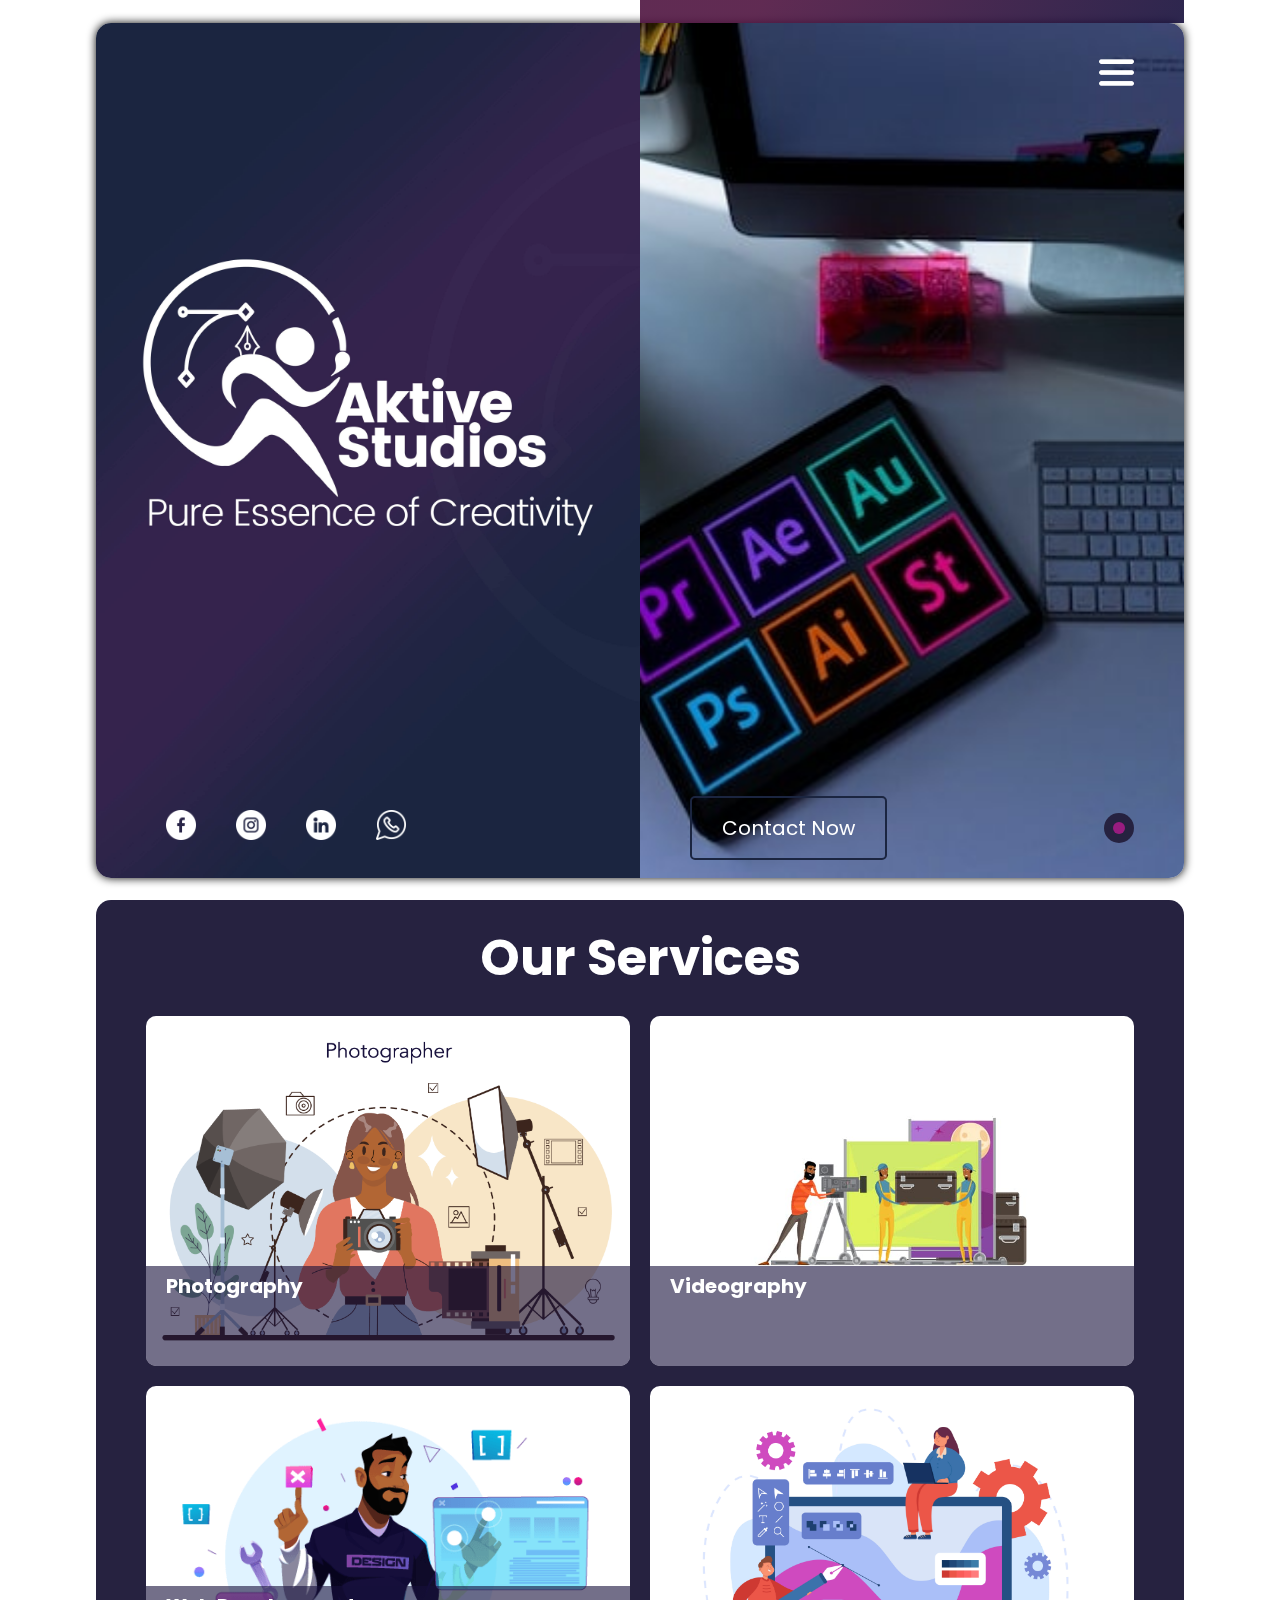
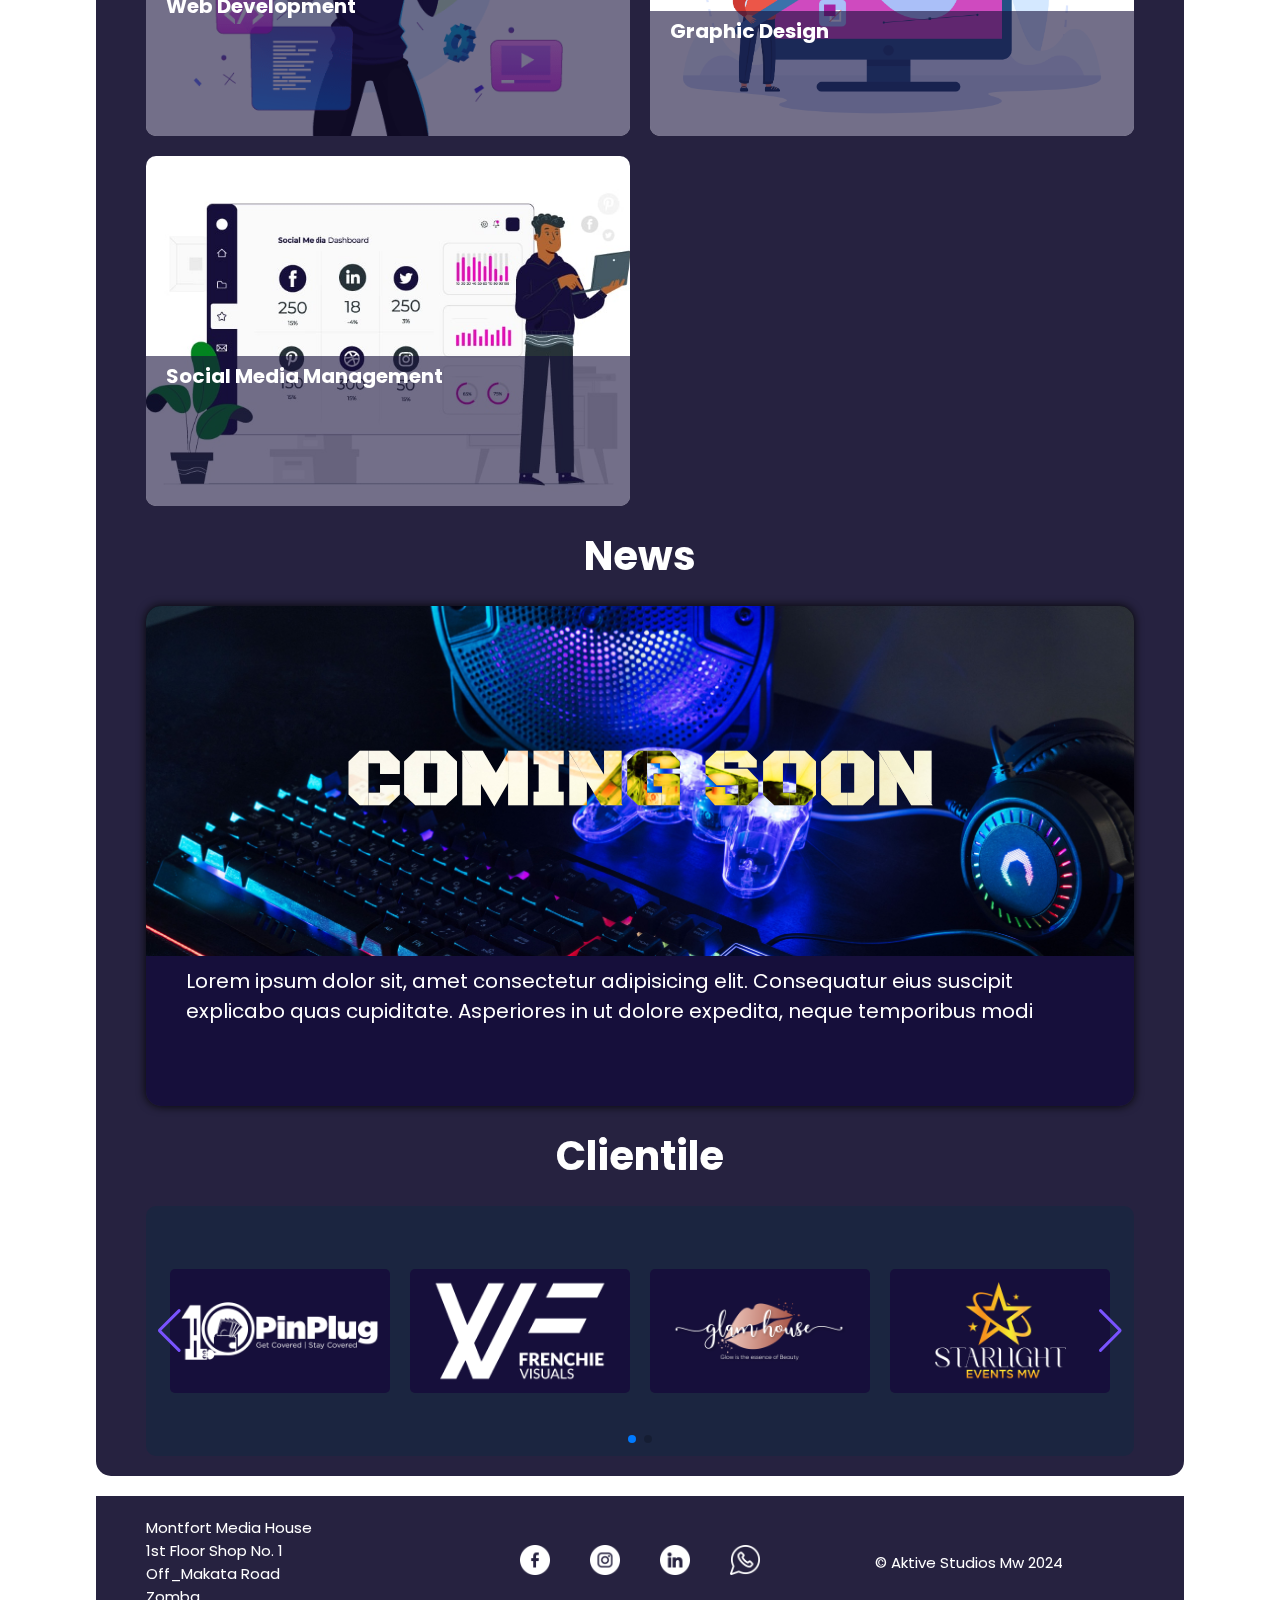
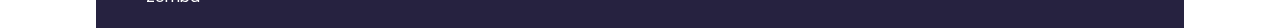
==== commit 86cd30e6: "modify client sections" ====
--- a/index.html
+++ b/index.html
@@ -212,7 +212,7 @@
       <!-- Swiper -->
       <div class="swiper mySwiper index-swiper">
         <div class="swiper-wrapper">
-          <div class="swiper-slide">
+          <div class="swiper-slide swiper-slide-lg">
             <div class="client-logos__group-1">
               <!-- 10 Pin Plug -->
               <img
@@ -240,7 +240,7 @@
               />
             </div>
           </div>
-          <div class="swiper-slide">
+          <div class="swiper-slide swiper-slide-lg">
             <div class="client-logos__group-2">
               <!-- OMJAN -->
               <img
@@ -268,13 +268,70 @@
               />
             </div>
           </div>
-          <!-- <div class="swiper-slide">Slide 3</div>
-          <div class="swiper-slide">Slide 4</div>
-          <div class="swiper-slide">Slide 5</div>
-          <div class="swiper-slide">Slide 6</div>
-          <div class="swiper-slide">Slide 7</div>
-          <div class="swiper-slide">Slide 8</div>
-          <div class="swiper-slide">Slide 9</div> -->
+        </div>
+        <div class="swiper-button-next"></div>
+        <div class="swiper-button-prev"></div>
+        <div class="swiper-pagination"></div>
+      </div>
+
+      <!-- Swiper -->
+      <div class="swiper mySwiper index-swiper-sm">
+        <div class="swiper-wrapper">
+          <!-- SM -->
+          <div class="swiper-slide swiper-slide-sm">
+            <div class="client-logos__group-1">
+              <!-- 10 Pin Plug -->
+              <img
+                class="client-logo"
+                src="/project-assests/client-logos/10-pin-plug.png"
+                alt="10 Pin Plug Logo"
+              />
+            </div>
+          </div>
+          <!-- SM -->
+          <div class="swiper-slide swiper-slide-sm">
+            <div class="client-logos__group-1">
+              <!-- FV -->
+              <img
+                class="client-logo"
+                src="/project-assests/client-logos/FV.png"
+                alt="FV Logo"
+              />
+            </div>
+          </div>
+          <!-- SM -->
+          <div class="swiper-slide swiper-slide-sm">
+            <div class="client-logos__group-1">
+              <!-- Glamhouse -->
+              <img
+                class="client-logo"
+                src="/project-assests/client-logos/Glamshouse.png"
+                alt="FV Logo"
+              />
+            </div>
+          </div>
+          <!-- SM -->
+          <div class="swiper-slide swiper-slide-sm">
+            <div class="client-logos__group-1">
+              <!-- OMJAN -->
+              <img
+                class="client-logo"
+                src="/project-assests/client-logos/Omjan.png"
+                alt="Omjan Logo"
+              />
+            </div>
+          </div>
+          <!-- SM -->
+          <div class="swiper-slide swiper-slide-sm">
+            <div class="client-logos__group-1">
+              <!-- AMALGACOOP -->
+              <img
+                class="client-logo"
+                src="/project-assests/client-logos/amalgacoop.png"
+                alt="Amalgacoop Logo"
+              />
+            </div>
+          </div>
         </div>
         <div class="swiper-button-next"></div>
         <div class="swiper-button-prev"></div>
--- a/css/style.css
+++ b/css/style.css
@@ -748,9 +748,7 @@
 }
 
 .swiper-slide {
-  text-align: center;
-  font-size: 18px;
-  background-color: #0e1425;
+  background-color: #1b2540;
   display: flex;
   justify-content: center;
   align-items: center;
@@ -2089,4 +2087,20 @@
   .nav-sm.active {
     transform: translateY(0);
   }
+}
+.index-swiper-sm {
+  display: none;
+}
+
+@media (max-width: 430px) {
+  .index-swiper-sm {
+    display: block;
+    height: 20em;
+  }
+  .client-logo {
+    width: 250px;
+  }
+  .index-swiper {
+    display: none;
+  }
 }/*# sourceMappingURL=style.css.map */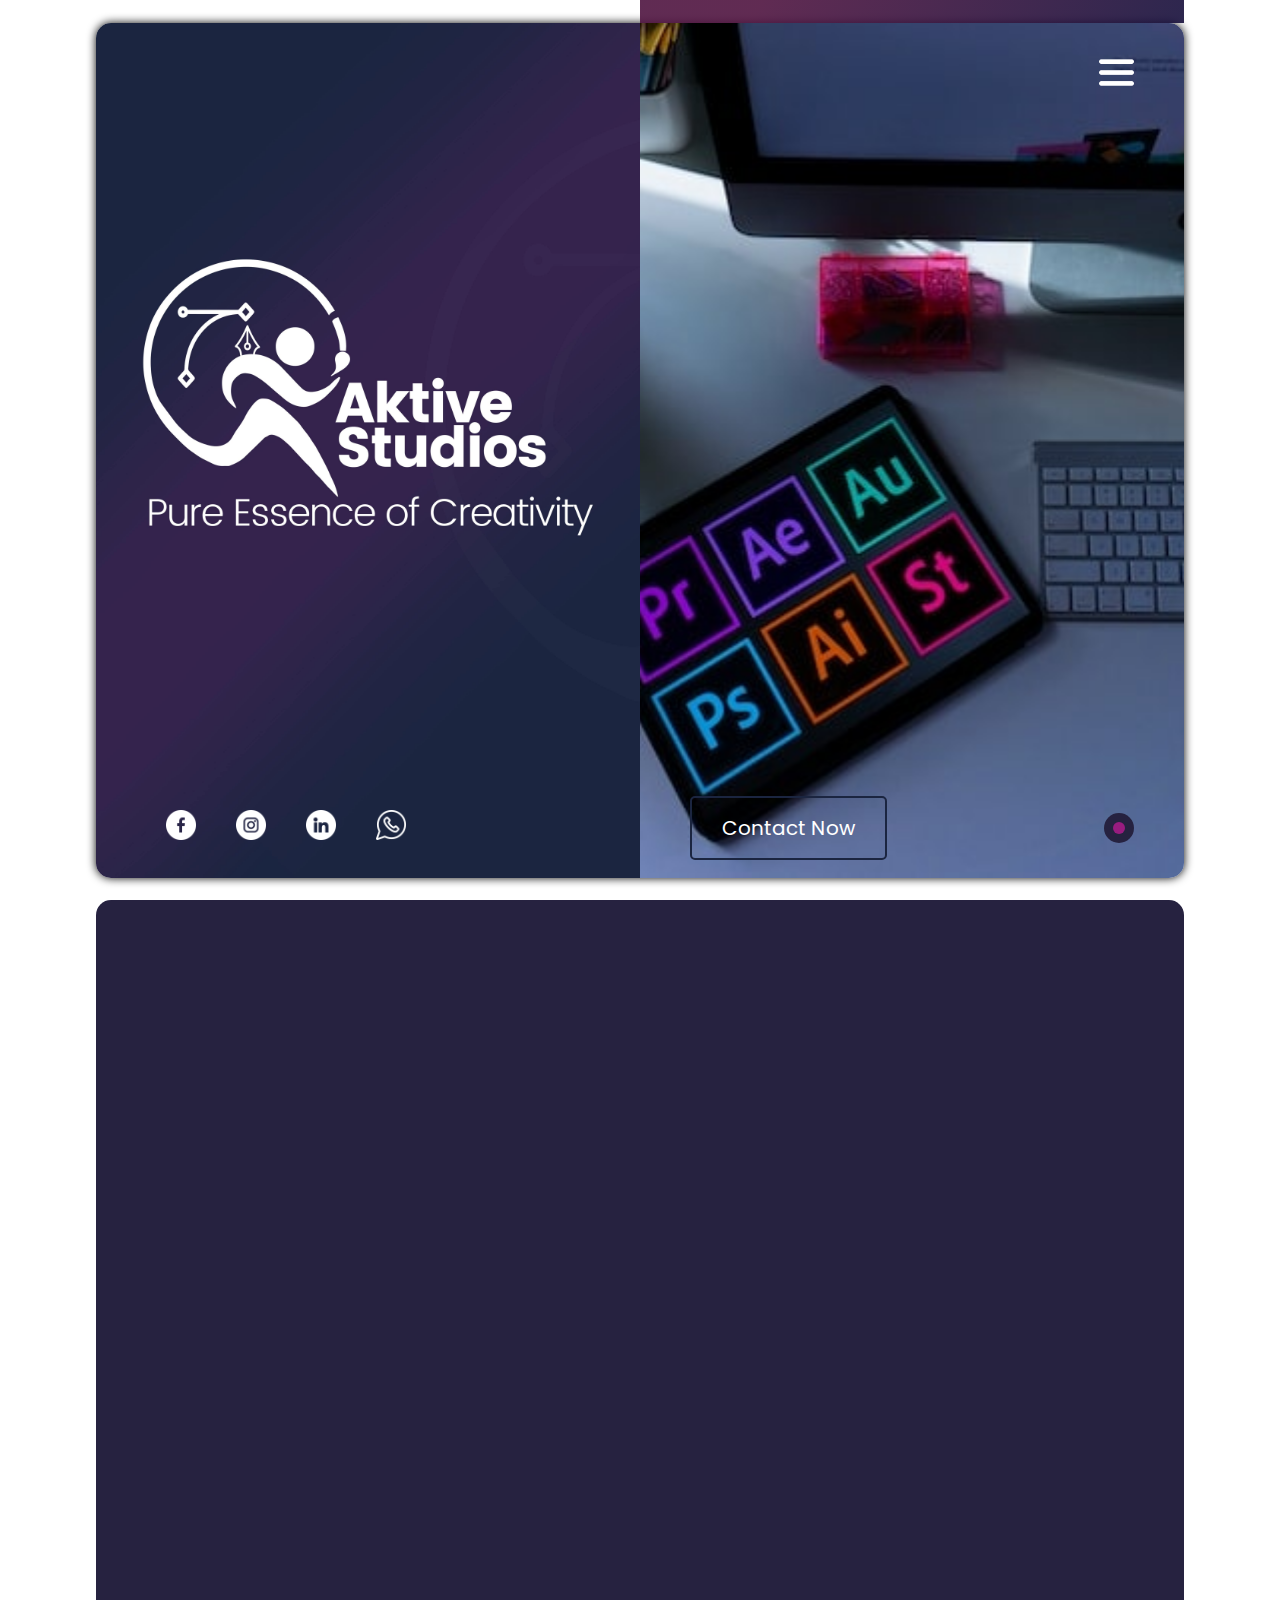
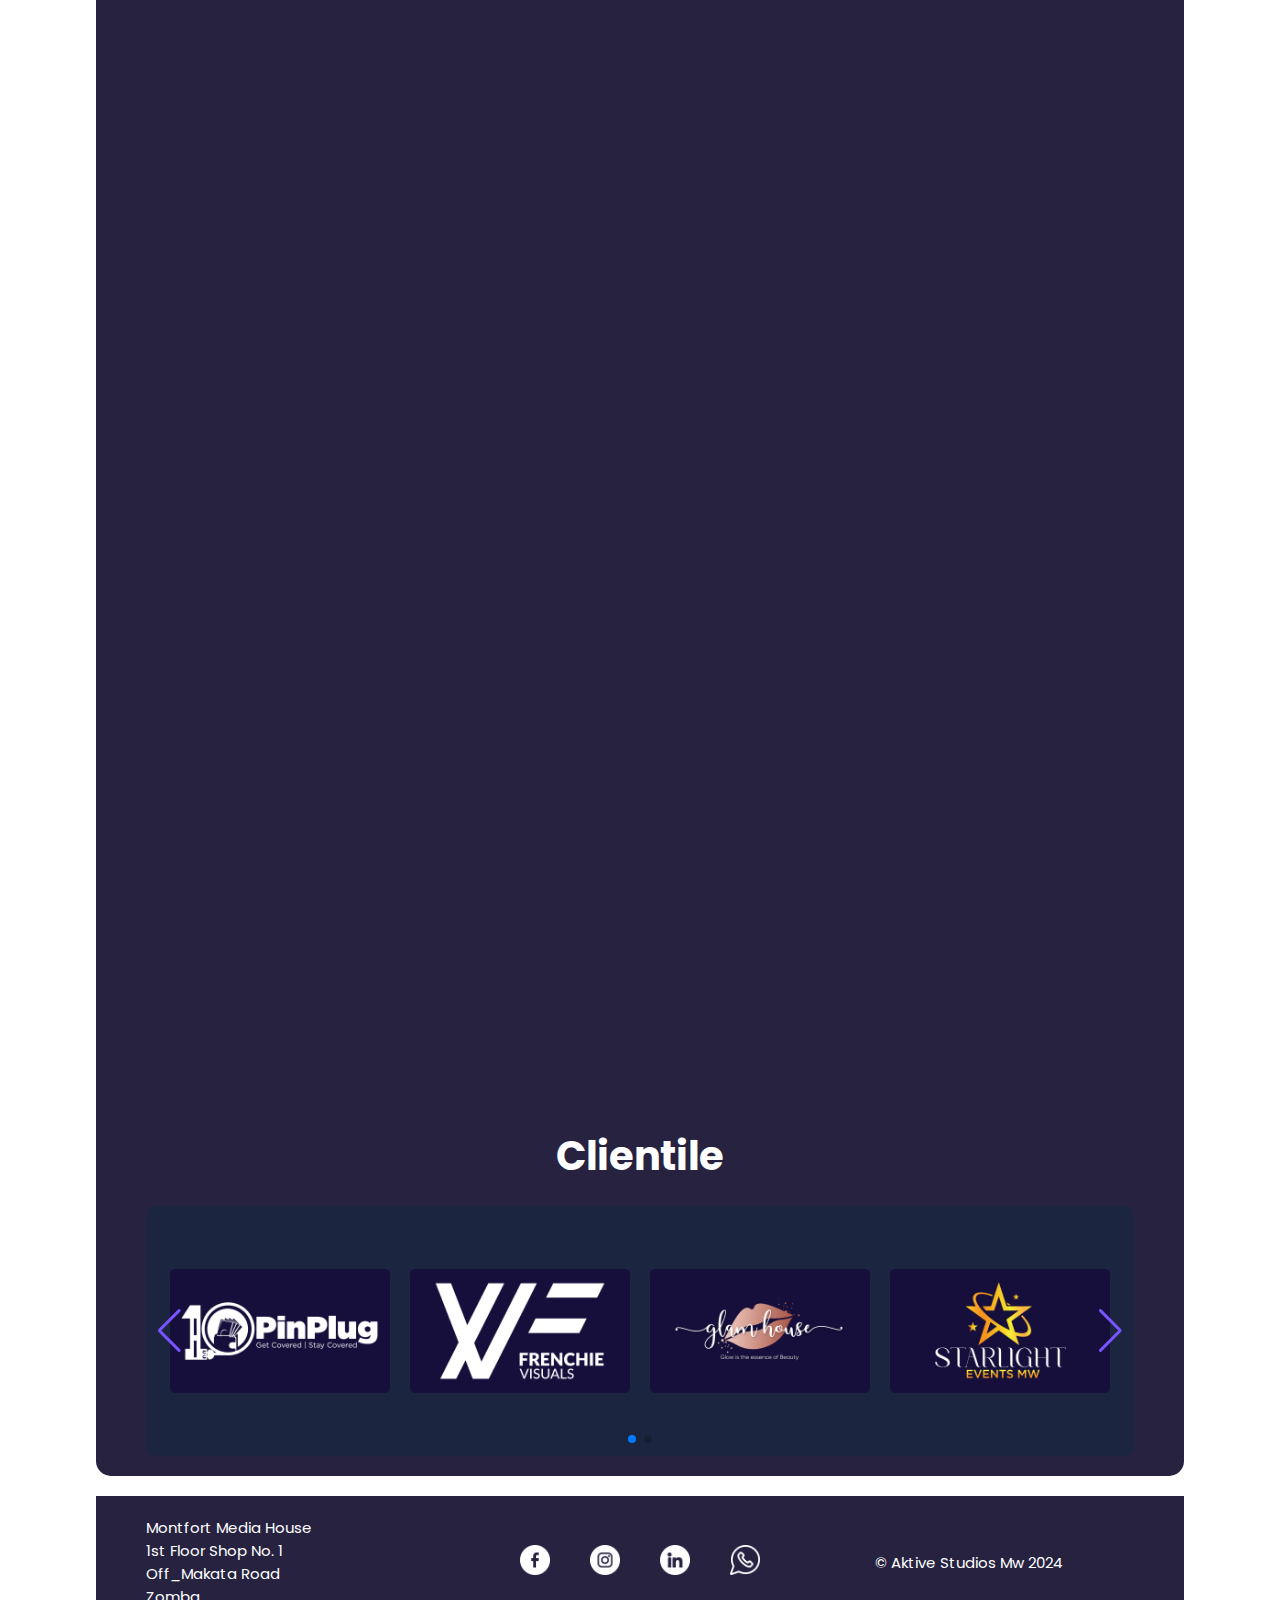
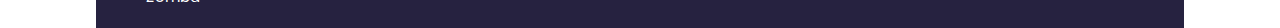
==== commit 75fb98cf: "added animate on scroll and modified price cards" ====
--- a/index.html
+++ b/index.html
@@ -16,6 +16,9 @@
       rel="stylesheet"
       href="https://cdn.jsdelivr.net/npm/swiper@11/swiper-bundle.min.css"
     />
+
+    <!-- ANIMATE ON SCROLL CSS -->
+    <link href="https://unpkg.com/aos@2.3.1/dist/aos.css" rel="stylesheet" />
 
     <!-- FAVICON -->
     <link rel="icon" type="image/x-icon" href="/favicon/favicon.ico" />
@@ -113,9 +116,21 @@
       <!-- OVERVIEW -->
       <section class="main__overview">
         <!-- TITLE -->
-        <h2 class="main__overview-title">Our Services</h2>
+        <h2
+          class="main__overview-title"
+          data-aos="fade-up"
+          data-aos-delay="100"
+          data-aos-duration="1000"
+        >
+          Our Services
+        </h2>
         <!-- CARDS -->
-        <div class="main__overview-photography card">
+        <div
+          class="main__overview-photography card"
+          data-aos="fade-up"
+          data-aos-delay="250"
+          data-aos-duration="1000"
+        >
           <!-- CARD DESCRIPTION -->
           <div class="card__description">
             <h2 class="min-description-title">Photography</h2>
@@ -129,7 +144,12 @@
           </div>
         </div>
         <!-- CARDS -->
-        <div class="main__overview-videography card">
+        <div
+          class="main__overview-videography card"
+          data-aos="fade-up"
+          data-aos-delay="500"
+          data-aos-duration="1000"
+        >
           <!-- CARD DESCRIPTION -->
           <div class="card__description">
             <h2 class="min-description-title">Videography</h2>
@@ -144,7 +164,12 @@
           </div>
         </div>
         <!-- CARDS -->
-        <div class="main__overview-graphic-design card">
+        <div
+          class="main__overview-graphic-design card"
+          data-aos="fade-up"
+          data-aos-delay="1000"
+          data-aos-duration="1000"
+        >
           <!-- CARD DESCRIPTION -->
           <div class="card__description">
             <h2 class="min-description-title">Graphic Design</h2>
@@ -159,7 +184,12 @@
           </div>
         </div>
         <!-- CARDS -->
-        <div class="main__overview-web-development card">
+        <div
+          class="main__overview-web-development card"
+          data-aos="fade-up"
+          data-aos-delay="750"
+          data-aos-duration="1000"
+        >
           <!-- CARD DESCRIPTION -->
           <div class="card__description">
             <h2 class="min-description-title">Web Development</h2>
@@ -175,7 +205,12 @@
           </div>
         </div>
         <!-- CARDS -->
-        <div class="main__overview-social-media-management card">
+        <div
+          class="main__overview-social-media-management card"
+          data-aos="fade-up"
+          data-aos-delay="1000"
+          data-aos-duration="1000"
+        >
           <!-- CARD DESCRIPTION -->
           <div class="card__description">
             <h2 class="min-description-title">Social Media Management</h2>
@@ -192,8 +227,20 @@
       </section>
       <!-- NEWS SECTION -->
       <section class="main__news">
-        <h2 class="main__news-title">News</h2>
-        <div class="main__news-container">
+        <h2
+          class="main__news-title"
+          data-aos="fade-up"
+          data-aos-duration="1000"
+          data-aos-delay="100"
+        >
+          News
+        </h2>
+        <div
+          class="main__news-container"
+          data-aos="fade-up"
+          data-aos-duration="1000"
+          data-aos-delay="250"
+        >
           <div class="news__banner">
             <h2 class="banner__inner-content">Coming Soon</h2>
           </div>
@@ -385,6 +432,8 @@
         <p class="copyright__info">&copy; Aktive Studios Mw 2024</p>
       </div>
     </footer>
+    <!-- ANIMATE ON SCROLL -->
+    <script src="https://unpkg.com/aos@2.3.1/dist/aos.js"></script>
     <!-- SWIPER JS -->
     <script src="https://cdn.jsdelivr.net/npm/swiper@11/swiper-bundle.min.js"></script>
     <!-- JAVASCRIPT -->
--- a/css/style.css
+++ b/css/style.css
@@ -1067,15 +1067,17 @@
 
 .profile-description {
   color: #ddd;
-  font-size: 1.7em;
+  font-size: 1.5em;
   bottom: 0;
   transform: translateY(0px);
   transition: all 250ms ease-in-out 5ms;
+  padding: 0.25em 0.5em;
+  z-index: 1;
   text-align: justify;
 }
 .profile-description:hover {
   background-color: rgb(22, 15, 59);
-  transform: translateY(-110px);
+  transform: translateY(-160px);
   height: 100%;
 }
 
@@ -1468,13 +1470,22 @@
 .card-one {
   grid-area: card-one;
 }
+.card-one:hover {
+  cursor: default;
+}
 
 .card-two {
   grid-area: card-two;
 }
+.card-two:hover {
+  cursor: default;
+}
 
 .card-three {
   grid-area: card-three;
+}
+.card-three:hover {
+  cursor: default;
 }
 
 .pricing__price-card {
@@ -1490,21 +1501,36 @@
   font-size: 2em;
   color: #160f3b;
   text-align: center;
-  height: 15%;
+  height: 20%;
   display: flex;
   align-items: center;
   justify-content: center;
+  line-height: 1;
 }
 
 .package-price {
   font-size: 2.5em;
   color: #160f3b;
   text-align: center;
-  height: 15%;
+  height: 10%;
   font-weight: 500;
   display: flex;
   align-items: center;
   justify-content: center;
+  display: none;
+}
+
+.card-shape {
+  background-color: #160f3b;
+  width: 30px;
+  height: 10%;
+  margin-inline: auto;
+  border-radius: 100%;
+  display: flex;
+  align-items: center;
+  justify-content: center;
+  color: #fff;
+  text-align: center;
 }
 
 .package-feature {
@@ -1515,11 +1541,26 @@
   color: #160f3b;
   font-size: 1.5em;
   font-weight: 400;
+  -moz-text-align-last: left;
+       text-align-last: left;
 }
 
 .features-title {
-  font-size: 2em;
-  color: #160f3b;
+  font-size: 1.8em;
+  color: rgba(22, 15, 59, 0.8784313725);
+}
+
+.inner-features {
+  display: flex;
+  width: 100%;
+  justify-content: space-evenly;
+  padding: 0 0.5em;
+  margin-top: 0.5em;
+}
+.inner-features ul li {
+  font-size: 1.4em;
+  font-weight: 500;
+  color: rgba(4, 0, 24, 0.8784313725);
 }
 
 .order-btn {
@@ -1943,7 +1984,7 @@
 }
 
 .hero-section__right--graphic-design {
-  background-image: url("/project-assests/images/graphics-design-animated.jpg");
+  background-image: url("/project-assests/aktive-stu-compressed/adobe-products-on-tablet-min.jpg");
 }
 
 .gallery-graphic-design--up-up {
@@ -1951,7 +1992,10 @@
 }
 
 .logo-design-img {
-  background-image: url("/project-assests/images/laptop-pencils.jpg");
+  background-image: url("/project-assests/aktive-stu-compressed/graphics-animated-2-min.jpg");
+  background-size: cover;
+  background-position: center;
+  background-repeat: no-repeat;
 }
 
 .graphic-img-1 {
@@ -2103,4 +2147,15 @@
   .index-swiper {
     display: none;
   }
+}
+.express-description {
+  width: 80%;
+  margin-inline: auto;
+  font-size: 1.5em;
+  color: #160f3b;
+  font-weight: 500;
+}
+
+small {
+  color: #000;
 }/*# sourceMappingURL=style.css.map */